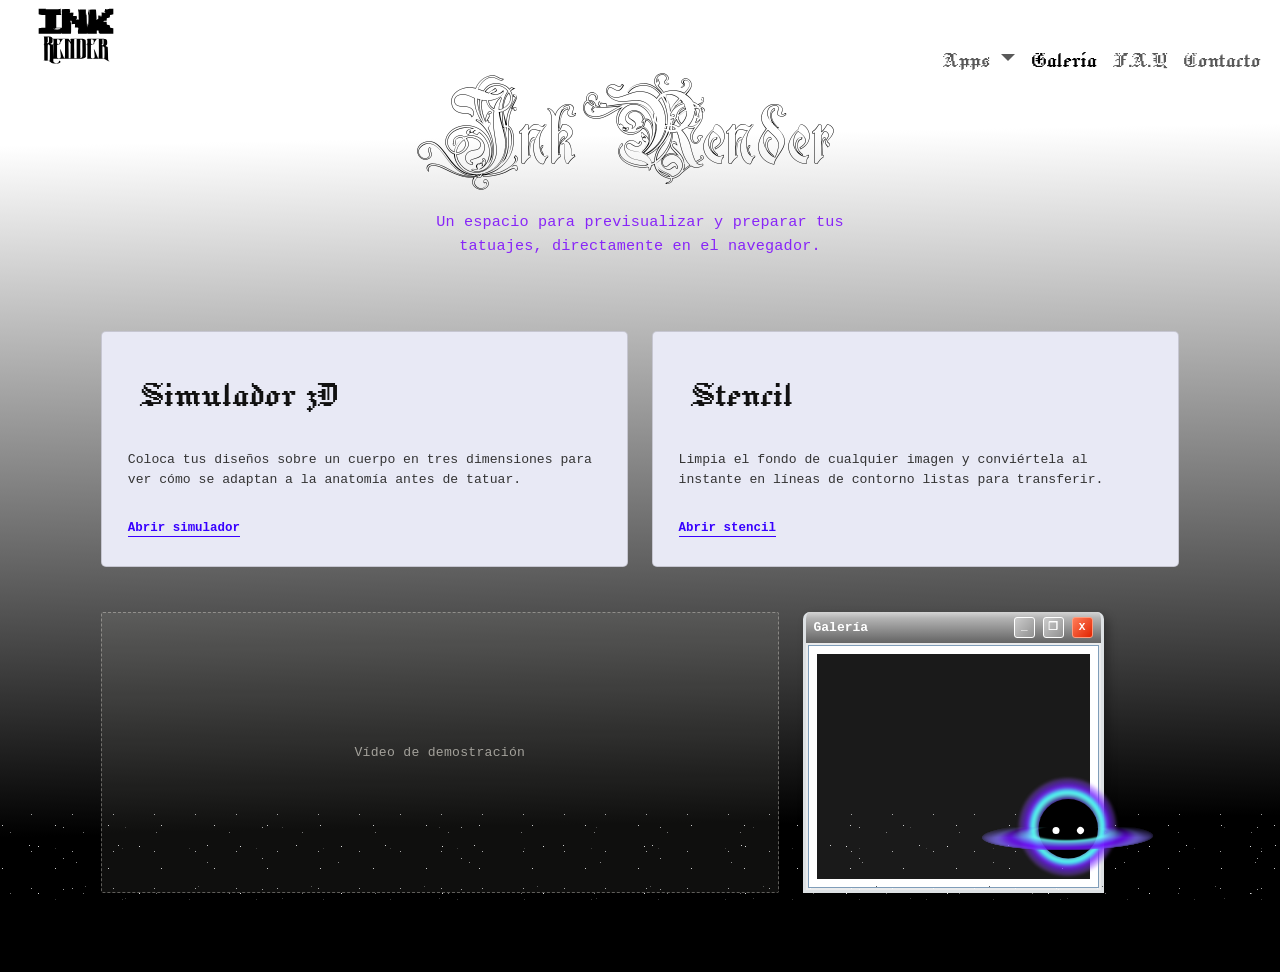
==== index.html @ 762f5b2c "cambios lunes" ====
<!DOCTYPE html>
<html lang="en">

<head>
    <meta charset="UTF-8">
    <meta name="viewport" content="width=device-width, initial-scale=1.0">
    <title>✨Ink Render✨</title>
    <link rel="stylesheet" href="css/bootstrap.css">
    <link rel="stylesheet" href="estilo.css">
    <link rel="icon" type="image/jpg" href="imagenes/logofavicon.svg">
    <!-- <script src="fondo-tatuajes.js"></script> -->
    <script type="importmap">
      {
        "imports": {
          "three": "https://unpkg.com",
          "three/addons/": "https://unpkg.com"
        }
      }
    </script>
</head>

<body>
    <div class="wrapper">
        <div id="header-placeholder"></div>
        <main>
            <div class="pagina-inicio">

                <!------------- Hero   ---------------->
                <div class="hero-inicio">
                    <h2 class="tit">Ink Render</h2>
                    <p class="stt">Un espacio para previsualizar y preparar tus tatuajes, directamente en el navegador.
                    </p>
                </div>

                <!---------------- Herramientas ---------------->
                <div class="herramientas-grid">
                    <a class="tarjeta-herramienta entrada" href="3d.html">
                        <h3 class="entrada" style="font-family: 'Jacquard 12';"> Simulador 3D</span></h3>
                        <p>Coloca tus diseños sobre un cuerpo en tres dimensiones para ver cómo se adaptan a la anatomía
                            antes de tatuar.</p>
                        <span class="cta-tool">Abrir simulador</span>
                    </a>
                    <a class="tarjeta-herramienta entrada" href="stencil.html">
                        <h3 class="entrada" style="font-family: 'Jacquard 12';">Stencil</h3>
                        <p>Limpia el fondo de cualquier imagen y conviértela al instante en líneas de contorno listas
                            para transferir.</p>
                        <span class="cta-tool">Abrir stencil</span>
                    </a>
                </div>

                <!---------------- Vídeo --------->
                <div class="fila-inferior entrada2">
                    <div class="hueco-video">
                        <p>Vídeo de demostración</p>
                    </div>

                    <div class="xp-v ventana-fotos entrada2">
                        <div class="xp-t">
                            <span>Galería</span>
                            <div>
                                <div class="xp-btn">_</div>
                                <div class="xp-btn">❐</div>
                                <div class="xp-btn close" onclick="window.location.href='index.html'"
                                    style="cursor:pointer;">X</div>
                            </div>
                        </div>
                        <!---------------- Fotos --------->
                        <div class="xp-c">
                            <div class="carrusel-fotos">
                                <div class="foto-placeholder">
                                    <figure class="cis-01__slide">
                                        <picture>
                                            <source media="(max-width: 699px)" srcset="imagenes/tattoo1movil.png">
                                            <source media="(min-width: 700px)" srcset="imagenes/tattoo1tablet.png">
                                            <img src="imagenes/tattoo1pc.png"
                                                alt="Fog rolling over a pine ridge at dawn" loading="lazy">
                                        </picture>
                                        <figcaption class="cis-01__cap">
                                            <span class="cis-01__k">01 — Ridgeline</span> Alpine fog, first light
                                        </figcaption>
                                    </figure>
                                </div>
                                <div class="foto-placeholder">
                                    <figure class="cis-01__slide">
                                        <picture>
                                            <source media="(max-width: 699px)" srcset="imagenes/tattoo2movil.png">
                                            <source media="(min-width: 700px)" srcset="imagenes/tattoo2tablet.png">
                                            <img src="imagenes/tattoo2pc.png"
                                                alt="Fog rolling over a pine ridge at dawn" loading="lazy">
                                        </picture>
                                        <figcaption class="cis-01__cap">
                                            <span class="cis-01__k">01 — Ridgeline</span> Alpine fog, first light
                                        </figcaption>
                                    </figure>
                                </div>
                                <div class="foto-placeholder">
                                    <figure class="cis-01__slide">
                                        <picture>
                                            <source media="(max-width: 699px)" srcset="imagenes/tattoo3movil.png">
                                            <source media="(min-width: 700px)" srcset="imagenes/tattoo3tablet.png">
                                            <img src="imagenes/tattoo3pc.png"
                                                alt="Fog rolling over a pine ridge at dawn" loading="lazy">
                                        </picture>
                                        <figcaption class="cis-01__cap">
                                            <span class="cis-01__k">01 — Ridgeline</span> Alpine fog, first light
                                        </figcaption>
                                    </figure>
                                </div>
                                <div class="foto-placeholder">
                                    <figure class="cis-01__slide">
                                        <picture>
                                            <source media="(max-width: 699px)" srcset="imagenes/tattoo4movil.png">
                                            <source media="(min-width: 700px)" srcset="imagenes/tattoo4tablet.png">
                                            <img src="imagenes/tattoo4pc.png"
                                                alt="Fog rolling over a pine ridge at dawn" loading="lazy">
                                        </picture>
                                        <figcaption class="cis-01__cap">
                                            <span class="cis-01__k">01 — Ridgeline</span> Alpine fog, first light
                                        </figcaption>
                                    </figure>
                                </div>
                            </div>
                        </div>
                    </div>
                </div>

            </div>
        </main>
        <div id="footer-placeholder"></div>
    </div>

    <script src="js/bootstrap.bundle.min.js"></script>
    <script src="header.js"></script>
    <script src="footer.js"></script>
</body>

</html>
---- estilo.css ----
html, body, div, span, applet, object, iframe,
h1, h2, h3, h4, h5, h6, p, blockquote, pre,
a, abbr, acronym, address, big, cite, code,
del, dfn, em, img, ins, kbd, q, s, samp,
small, strike, strong, sub, sup, tt, var,
b, u, i, center,
dl, dt, dd, ol, ul, li,
fieldset, form, label, legend,
table, caption, tbody, tfoot, thead, tr, th, td,
article, aside, canvas, details, embed, 
figure, figcaption, footer, header, hgroup, 
menu, nav, output, ruby, section, summary,
time, mark, audio, video {
	margin: 0;
	padding: 0;
	border: 0;
	font-size: 100%;
	font: inherit;
	vertical-align: baseline;
}
/* HTML5 display-role reset for older browsers */
article, aside, details, figcaption, figure, 
footer, header, hgroup, menu, nav, section {
	display: block;
}
body {
	line-height: 1;
	background-color: rgb(0, 0, 0);
}
ol, ul {
	list-style: none;
}
blockquote, q {
	quotes: none;
}
blockquote:before, blockquote:after,
q:before, q:after {
	content: '';
	content: none;
}
table {
	border-collapse: collapse;
	border-spacing: 0;
}
footer{
    min-height: 10px;
    padding-bottom: 5px;
}
/*---------------- ANIMACIONES -------------*/



@keyframes entrada {
  0% {
    opacity: 0;
    transform: translateY(-50px); 
  }
  100% {
    opacity: 1;
    transform: translateY(0);  
  }
}

@keyframes entrada2 {
  0% {
    opacity: 0;
    transform: translateY(50px); 
  }
  100% {
    opacity: 1;
    transform: translateY(0);  
  }
}




.entrada {
  
    animation: entrada 0.8s ease-out forwards;
}
.entrada2 {
  
    animation: entrada2 0.8s ease-out forwards;
}


/*---------------- GENERAL -------------*/
@font-face {
    font-family: 'Jacquard 12';
    src: url('fonts/Jacquard12-Regular.woff2') format('woff2'),
        url('fonts/Jacquard12-Regular.woff') format('woff'),
        url('fonts/Jacquard12-Regular.ttf') format('truetype'),
        url('fonts/Jacquard12-Regular.svg#Jacquard12-Regular') format('svg');
    font-weight: normal;
    font-style: normal;
    font-display: swap;
}

@font-face {
    font-family: 'Ruritania-Outline';
    src: url('fonts/Ruritania-Outline.woff2') format('woff2'),
        url('fonts/Ruritania-Outline.woff') format('woff'),
        url('fonts/Ruritania-Outline.ttf') format('truetype'),
        url('fonts/Ruritania-Outline.svg#Ruritania-Outline') format('svg');
    font-weight: normal;
    font-style: normal;
    font-display: swap;
}
/*---------------- DISEÑO --------------*/
li{
	font-size: 1.5rem;
}
h1{
	font-family: 'Jacquard 12';
	font-size: 2rem;
	margin: 2vh;
	color: black;
}
h2{
	font-family: 'Ruritania-Outline';
	font-size: 4.5rem;
	margin: 2vh;
	color: rgb(0, 0, 0);
	margin-top: 7vh;
    margin-bottom: 10px;
	
}
h3{
   	font-family: 'Times New Roman', Times, serif;
	font-size: 1.3rem;
    margin-top: 10px;
	color: black; 
}
p{
	font-family: Georgia, 'Times New Roman', Times, serif;
	font-size: 0.8rem;
	color: black;
	margin: 2vh;
}
a{
	font-family: 'Jacquard 12';
	font-size: 1.7rem;
	color: black;
	text-decoration: none;	
	margin-top: 2vh;
	
}
html{
    background-color: black;
}
/*---------------- INDEX --------------*/
.pagina-inicio {
    --tinta: #3700ff;
    --hueso: #e8e9f5;
    max-width: 1180px;
    margin: 0 auto;
    padding: 4vh 4vw 6vh;
    font-family: 'Space Mono', monospace;
}
.hero-inicio {
    text-align: center;
    margin-bottom: 6vh;
}
.hero-inicio .tit {
    margin-top: 0;
    letter-spacing: 0.02em;
}
.stt{
    padding-top: 20px;
}
.hero-inicio .stt {
    font-family: 'Space Mono', monospace;
    font-size: 0.95rem;
    color: var(--accent-color);
    max-width: 480px;
    margin: 0 auto;
    line-height: 1.6;
    letter-spacing: 0.01em;
}
.herramientas-grid {
    display: grid;
    grid-template-columns: 1fr 1fr;
    gap: 1.5rem;
    margin-bottom: 5vh;
}
.tarjeta-herramienta {
    display: block;
    background: var(--hueso);
    border: 1px solid rgba(0, 0, 0, 0.15);
    border-radius: 5px;
    padding: 1.8rem 1.6rem;
    transition: transform 0.15s ease, box-shadow 0.15s ease;
    text-align: left;
}
.tarjeta-herramienta:hover {
    transform: translateY(-3px);
    background-color: #dcdbf1;
    box-shadow: 0 10px 24px rgba(0, 0, 0, 0.35);
}
.tarjeta-herramienta h3 {
    font-family: 'Ruritania-Outline';
    font-size: 2.5rem;
    color: #111;
    margin: 1rem 10px 0.6rem;
    padding-bottom: 1.5rem;
}
.tarjeta-herramienta p {
    font-family: 'Space Mono', monospace;
    font-size: 0.82rem;
    color: #333;
    line-height: 1.55;
    margin: 0 0 1.2rem;
}
.tarjeta-herramienta .cta-tool {
    display: inline-block;
    font-family: 'Space Mono', monospace;
    font-size: 0.78rem;
    font-weight: 700;
    color: var(--tinta);
    border-bottom: 1px solid var(--tinta);
    padding-bottom: 2px;
}
.fila-inferior {
    display: grid;
    grid-template-columns: 1.8fr 1fr;
    gap: 1.5rem;
    align-items: stretch;
}
.hueco-video {
    background: rgba(245, 241, 232, 0.06);
    border: 1px dashed rgba(245, 241, 232, 0.35);
    border-radius: 2px;
    min-height: 260px;
    display: flex;
    align-items: center;
    justify-content: center;
    text-align: center;
    padding: 1.5rem;
}
.hueco-video p {
    font-family: 'Space Mono', monospace;
    font-size: 0.82rem;
    color: rgba(245, 241, 232, 0.6);
    margin: 0;
    letter-spacing: 0.02em;
}
.ventana-fotos {
    width: 100%;
    margin: 0;
}
.ventana-fotos .xp-c {
    padding: 8px;
}
/* ---------- Carrusel------- */
.carrusel-fotos {
    position: relative !important;
    display: block !important;
    width: 100% !important;
    height: 25vh !important; 
    background: #1a1a1a;
    overflow: hidden;
}

@media (min-width: 700px) {
    .carrusel-fotos {
        height: 25vh !important;
    }
}

.foto-placeholder {
    position: absolute !important;
    inset: 0 !important;
    width: 100% !important;
    min-width: 100% !important;
    height: 100% !important;
    display: block !important;
    margin: 0 !important;
    padding: 0 !important;
    color: rgba(245, 241, 232, 0.4);
    font-family: 'Space Mono', monospace;
    font-size: 0.78rem;
    letter-spacing: 0.04em;
    background: repeating-linear-gradient(45deg, #222 0, #222 10px, #1a1a1a 10px, #1a1a1a 20px);
    opacity: 0;
    animation: crossfadeFotos 20s infinite;
}

.cis-01__slide,
.foto-placeholder picture {
    display: block !important;
    width: 100% !important;
    height: 100% !important;
    margin: 0 !important;
    padding: 0 !important;
    position: relative;
}

.foto-placeholder img {
    display: block !important;
    width: 100% !important;
    height: 100% !important;
    object-fit: cover !important; /* ⬅️ Mantiene el rellenado obligatorio */
}

.cis-01__cap {
    position: absolute;
    bottom: 16px;
    left: 16px;
    z-index: 2;
    color: #f5f1e8; 
    background: rgba(26, 26, 26, 0.7); 
    padding: 6px 12px;
}

.foto-placeholder:nth-child(1) { animation-delay: 0s; }
.foto-placeholder:nth-child(2) { animation-delay: -5s; }
.foto-placeholder:nth-child(3) { animation-delay: -10s; }
.foto-placeholder:nth-child(4) { animation-delay: -15s; }

@keyframes crossfadeFotos {
    0%   { opacity: 0; }
    3%   { opacity: 1; }
    20%  { opacity: 1; }
    25%  { opacity: 0; }
    100% { opacity: 0; }
}
/*---------------- FORMULARIO DE CONTACTO --------------*/



/*---------------- ESTRUCTURA --------------*/
#header-placeholder{
	width: 100%;
    height: 8vh;
    background-color: white;
    position: relative;
    z-index: 100;
}
main{
	width: 100%;
	height: 90vh;
	z-index: 1;
    padding-bottom: 100vh;
    background: transparent;
	/*background: #ffffff;*/
	background: linear-gradient(179deg, rgba(255, 255, 255, 1) 8%, rgba(0, 0, 0, 1) 83%);
}
video{
	width: 45vw;
	height: 20vw;
	margin: 2vh;
    background-color: #ece9d8;
    border: 3px solid #bdbdbd;
    border-top: none;
    border-radius: 7px 7px 0 0;
    box-shadow: 4px 4px 10px rgba(0, 0, 0, 0.3);

}

#metal{
	min-width: 6em;    
    height: 2.2em; 
	color: white;
	font-family: 'Jacquard 12';
	font-size: 1.7rem;
	line-height: 3.5rem;
	background: #ffffff;
	background: linear-gradient(140deg,rgba(255, 255, 255, 1) 0%, rgba(102, 102, 102, 1) 49%, rgba(102, 102, 102, 1) 53%, rgba(255, 255, 255, 1) 90%);
	border: 1px solid linear-gradient(217deg,rgba(255, 255, 255, 1) 0%, rgba(102, 102, 102, 1) 49%, rgba(102, 102, 102, 1) 53%, rgba(255, 255, 255, 1) 90%);
	border-radius: 10px;
	box-shadow: 2px 2px 20px 5px white;
	transition: filter 1s ease; 
	filter: invert(0);
	will-change: filter; 
}
#metal:hover{
	box-shadow: 
	-10px -10px 20px -5px rgb(236, 236, 236), 
    10px 10px 20px -5px rgb(0, 0, 0);
	filter: invert(1); 
}

.navbar .container-fluid {
    display: flex !important;
    align-items: center !important;
    align-content: center !important;
    transform: translateY(-20px);
}
.logo{
	z-index: 1000;
    height: 8rem ;
    width: auto ;
    transform: translateY(-20px);
}
.vent{
	transform: translateY(200px);
	
}
.xp-v {
    width: 80%;
    background-color: #eaebec;
    border: 3px solid #dde1e4;
    border-top: none;
    border-radius: 7px 7px 0 0;
    box-shadow: 4px 4px 10px rgba(0, 0, 0, 0.3);
    display: flex;
    flex-direction: column;
    overflow: hidden;       
}
.xp-t {
    background: linear-gradient(to top, #666, #6d6d6d 10%, #b3b3b3 80%, #d4d4d4);
    padding: 5px 8px;
    display: flex;
    align-items: center;
    justify-content: space-between;
    color: #fff;
       font-weight: bold;
    font-size: 13px;
}
.xp-btn {
    width: 21px;
    height: 21px;
    border: 1px solid #fff;
    border-radius: 3px;
    color: #fff;
    font-size: 11px;
    font-weight: bold;
    display: inline-flex;
    align-items: center;
    justify-content: center;
    cursor: pointer;
    background: linear-gradient(135deg, #ccc, #919191);
}
.xp-btn.close {
    background: linear-gradient(135deg, #ff7d59, #e12300);
    border-color: #ff9b7d;
}
.xp-c {
    background-color: #fff;
    margin: 2px;
    padding: 12px;
    border: 1px solid #7f9db9;
}
#deg{
    background-color: rgb(190, 190, 190);
}
#principal{
    display: grid;
    place-items: center;
    width: 100%;
    transform: translateY(0.8rem);
}
#contenedor3d {
    width: 100%;
    height: 500px;
    background-color: #111;
    position: relative;
    display: block;
}
canvas {
    display: block;
}


/*---------------- Panel lateral --------------*/
.paneles-3d {
    display: flex;
    flex-wrap: wrap;
    gap: 1.5rem;
    justify-content: center;
    align-items: flex-start;
    width: 100%;
}
.xp-v.panel-tatuajes {
    /* width: 90%; */
    flex-shrink: 0;
    margin-bottom: 200px;
}
#subir-tatuaje {
    font-family: sans-serif;
    font-size: 0.85rem;
    background-color: #ecf0f1;
}
#lista-tatuajes {
    display: flex;
    flex-wrap: wrap;
    gap: 8px;
    margin-top: 12px;
    max-height: 380px;
    overflow-y: auto;
}
.tatuaje-thumb {
    position: relative;
    width: 70px;
    height: 70px;
    border: 2px solid #7f9db9;
    border-radius: 4px;
    background-image:
        linear-gradient(45deg, #ccc 25%, transparent 25%),
        linear-gradient(-45deg, #ccc 25%, transparent 25%),
        linear-gradient(45deg, transparent 75%, #ccc 75%),
        linear-gradient(-45deg, transparent 75%, #ccc 75%);
    background-size: 12px 12px;
    background-position: 0 0, 0 6px, 6px -6px, -6px 0px;
    background-color: #fff;
    cursor: grab;
}
.tatuaje-thumb img {
    width: 100%;
    height: 100%;
    object-fit: contain;
    display: block;
}
.tatuaje-thumb .btn-eliminar {
    position: absolute;
    top: -6px;
    right: -6px;
    width: 18px;
    height: 18px;
    border-radius: 50%;
    border: 1px solid #fff;
    background: linear-gradient(135deg, #ff7d59, #e12300);
    color: #fff;
    font-size: 10px;
    line-height: 1;
    display: flex;
    align-items: center;
    justify-content: center;
    cursor: pointer;
}
.sin-tatuajes {
    font-family: sans-serif;
    font-size: 0.8rem;
    color: #888;
}
.posicion-badge {
    position: relative;
    display: inline-block;
}

.posicion-badge .ventana-ayuda-xp {
    display: none;
    position: absolute;
    bottom: 130%;
    left: 50%;
    top: 50%;
    transform: translateX(-50%);
    width: 220px;
    z-index: 99999;
    box-shadow: 4px 4px 12px rgba(0, 0, 0, 0.3);
}
.contenedor-badge-ayuda:hover .ventana-ayuda-fixed {
    display: block !important;
}
.posicion-badge .ventana-ayuda-xp::after {
    content: "";
    position: absolute;
    top: 100%;
    left: 50%;
    margin-left: -5px;
    border-width: 5px;
    border-style: solid;
    border-color: #004EAE transparent transparent transparent; 
}
.posicion-badge:hover .ventana-ayuda-xp {
    display: block;
}

/*---------------- FAQ --------------*/
/* .accordion-button:not(.collapsed) {
    background: #f5f3f3;
    background: linear-gradient(90deg, rgba(254, 254, 254, 1) 26%, rgba(189, 189, 189, 1) 55%, rgba(255, 255, 255, 1) 79%);
    border: 1px solid white;
    font-size: 1rem;
    
}
.accordion-button{
    border: 2px solid white;
    font-size: 1rem;
    filter: multiply;
}
.accordion-button:hover{
    box-shadow: 2px 2px 20px 5px rgb(144, 130, 228); 
} */
 :root {
  --card-color: #f5f5f5;
  --card-hover: #e1eff3;
  --accent-color: #8825f8;
  --text-color: #030303;
  --muted-text: #6e6f70;
  --border-color: #2b303b;
  --shadow-color: rgba(0, 0, 0, 0.3);
}
#acc{
  box-sizing: border-box;
  margin: 0;
  padding: 0;
  min-height: 100vh;
  font-family: Arial, Helvetica, sans-serif;
  background: var(--bg-color);
  color: var(--text-color);
  line-height: 1.6;
}
.faq-section {
  display: flex;
  justify-content: center;
  padding: 80px 20px;
}

.faq-container {
  width: 100%;
  max-width: 850px;
}
.faq-heading {
  text-align: center;
  margin-bottom: 40px;
}

.eyebrow {
  margin-bottom: 8px;
  color: var(--accent-color);
  font-size: 0.85rem;
  font-weight: bold;
  letter-spacing: 2px;
  text-transform: uppercase;
}

.faq-heading h1 {
  margin-bottom: 12px;
  font-size: clamp(2rem, 5vw, 3.2rem);
  line-height: 1.1;
}

.intro {
  max-width: 600px;
  margin: 0 auto;
  color: var(--muted-text);
  font-size: 1rem;
}
.faq-list {
  display: flex;
  flex-direction: column;
  gap: 14px;
}

.faq-item {
  overflow: hidden;
  background: var(--card-color);
  border: 1px solid var(--border-color);
  border-radius: 12px;
  box-shadow: 0 8px 25px var(--shadow-color);
}
.faq-question {
  display: flex;
  align-items: center;
  justify-content: space-between;
  gap: 20px;

  width: 100%;
  padding: 22px 24px;

  border: none;
  background: transparent;
  color: var(--text-color);

  font-size: 1rem;
  font-weight: 700;
  text-align: left;

  cursor: pointer;
  transition: background-color 0.25s ease;
}

.faq-question:hover {
  background: var(--card-hover);
}

.faq-question:focus-visible {
  outline: 3px solid var(--accent-color);
  outline-offset: -3px;
}
.faq-icon {
  display: flex;
  align-items: center;
  justify-content: center;

  flex-shrink: 0;

  width: 34px;
  height: 34px;

  border: 1px solid var(--accent-color);
  border-radius: 50%;

  color: var(--accent-color);
  font-size: 1.4rem;
  font-weight: 400;
  line-height: 1;

  transition:
    transform 0.3s ease,
    background-color 0.3s ease,
    color 0.3s ease;
}

.faq-question[aria-expanded="true"] .faq-icon {
  transform: rotate(180deg);
  background: var(--accent-color);
  color: #ffffff;
}
.faq-answer {
  display: grid;
  grid-template-rows: 0fr;
  transition: grid-template-rows 0.35s ease;
}

.faq-item.active .faq-answer {
  grid-template-rows: 1fr;
}

.faq-answer-content {
  overflow: hidden;
}

.faq-answer-content p {
  padding: 0 24px 22px;
  color: var(--muted-text);
}

/* ---------- Mobile ---------- */
/* @media (max-width: 600px) {
  .faq-section {
    padding: 50px 16px;
  }

  .faq-heading {
    margin-bottom: 30px;
  }

  .faq-question {
    padding: 18px;
    font-size: 0.95rem;
  }

  .faq-answer-content p {
    padding: 0 18px 18px;
  }

  .faq-icon {
    width: 30px;
    height: 30px;
    font-size: 1.2rem;
  }
} */
/* ------------------Editor de imagenes--------------- */

#contenedorstencil {
    width: 100%;
    height: 500px;
    /* background-color: #111; */
    position: relative;
    display: block;
}
/* ---------------Galery------------- */
.cis-01,
.cis-01 *,
.cis-01 *::before,
.cis-01 *::after {
    box-sizing: border-box;
    margin: 0;
    padding: 0
}
.cis-01 ::selection {
    background: #5732f8;
    color: #0a0a0a;
}
.cis-01 {
    --line: #23262f;
    --text: #eef0f5;
    --accent: oklch(49.54% 0.23886 279.872);
    --radius: 18px;
    --dur: .62s;
    font-family: 'Segoe UI', system-ui, sans-serif;
    color: var(--text);
    position: relative;
    width: min(920px, 92vw);
    height: 80vh;
    aspect-ratio: 16/10.4;
    margin: 40px auto;
}

.cis-01 input {
    position: absolute;
    opacity: 0;
    pointer-events: none;
    width: 0;
    height: 0
}
.cis-01__viewport {
    position: relative;
    width: 100%;
    height: 100%;
    border-radius: var(--radius);
    overflow: hidden;
    border: 1px solid rgb(146, 146, 146);
    box-shadow: 0 40px 90px -40px rgba(0, 0, 0, .9);
    isolation: isolate
}

.cis-01__track {
    display: flex;
    width: 400%;
    height: 100%;
    transition: transform var(--dur) cubic-bezier(.7, 0, .15, 1)
}

.cis-01__slide {
    position: relative;
    width: 25%;
    height: 100%
}

.cis-01__slide img {
    width: 100% !important;
    height: 100% !important;
    object-fit: cover !important;
    display: block
}

.cis-01__cap {
    position: absolute;
    left: 0;
    right: 0;
    bottom: 0;
    padding: 56px 22px 20px;
    font-size: 19px;
    font-weight: 600;
    letter-spacing: .2px;
    display: flex;
    flex-direction: column;
    gap: 4px;
    background: linear-gradient(transparent, rgba(6, 7, 10, .86));
    transform: translateY(14px);
    opacity: 0;
    transition: transform .5s .1s, opacity .5s .1s
}

.cis-01__k {
    font-size: 11px;
    font-weight: 700;
    letter-spacing: .22em;
    text-transform: uppercase;
    color: var(--accent)
}

#cis-01-1:checked~.cis-01__viewport .cis-01__track {
    transform: translateX(0)
}

#cis-01-2:checked~.cis-01__viewport .cis-01__track {
    transform: translateX(-25%)
}

#cis-01-3:checked~.cis-01__viewport .cis-01__track {
    transform: translateX(-50%)
}

#cis-01-4:checked~.cis-01__viewport .cis-01__track {
    transform: translateX(-75%)
}

#cis-01-1:checked~.cis-01__viewport .cis-01__slide:nth-child(1) .cis-01__cap,
#cis-01-2:checked~.cis-01__viewport .cis-01__slide:nth-child(2) .cis-01__cap,
#cis-01-3:checked~.cis-01__viewport .cis-01__slide:nth-child(3) .cis-01__cap,
#cis-01-4:checked~.cis-01__viewport .cis-01__slide:nth-child(4) .cis-01__cap {
    transform: translateY(0);
    opacity: 1
}
.cis-01__dots {
    position: absolute;
    bottom: 20px;
    left: 50%;
    transform: translateX(-50%)translateY(350%);
    display: flex;
    gap: 10px;
    z-index: 5;
}
.cis-01__dot {
    width: 9px;
    height: 9px;
    border-radius: 50%;
    cursor: pointer;
    background: rgba(82, 130, 158, 0.486);
    transition: transform .3s, background .3s, width .3s
}
.cis-01__dot:hover {
    background: rgba(255, 255, 255, .6)
}
#cis-01-1:checked~.cis-01__dots .cis-01__dot:nth-child(1),
#cis-01-2:checked~.cis-01__dots .cis-01__dot:nth-child(2),
#cis-01-3:checked~.cis-01__dots .cis-01__dot:nth-child(3),
#cis-01-4:checked~.cis-01__dots .cis-01__dot:nth-child(4) {
    background: var(--accent);
    width: 26px;
    border-radius: 6px
}
.cis-01__arrows {
    position: absolute;
    inset: 0; 
    pointer-events: none;
    z-index: 6;
    inset: 0 0 0 0; 
    width: 100%;
}
.cis-01__arw {
    position: absolute;
    top: calc(50% - 22px); 
    width: 44px;
    height: 44px;
    border-radius: 50%;
    display: grid;
    place-items: center;
    cursor: pointer;
    opacity: 0;
    pointer-events: none;
    background: rgba(89, 82, 179, 0.55);
    border: 1px solid rgba(166, 166, 167, 0.16);
    backdrop-filter: blur(8px);
    transition: opacity .3s, transform .3s, background .3s
}

.cis-01__arw:hover {
    background: rgba(86, 36, 179, 0.85);
    transform: scale(1.08)
}

.cis-01__arw::before {
    content: "";
    width: 11px;
    height: 11px;
    border-top: 2.4px solid var(--text);
    border-right: 2.4px solid var(--text)
}

.a-prev {
    left: 15px;
}

.a-prev::before {
    transform: rotate(-135deg);
    margin-left: 4px
}
.a-next {
    right: 15px;
}
.a-next::before {
    transform: rotate(45deg);
    margin-right: 4px
}
.cis-01:has(#cis-01-1:checked) .p1,
.cis-01:has(#cis-01-1:checked) .n1,
.cis-01:has(#cis-01-2:checked) .p2,
.cis-01:has(#cis-01-2:checked) .n2,
.cis-01:has(#cis-01-3:checked) .p3,
.cis-01:has(#cis-01-3:checked) .n3,
.cis-01:has(#cis-01-4:checked) .p4,
.cis-01:has(#cis-01-4:checked) .n4 {
    opacity: 1;
    pointer-events: auto
}

.cis-01 input:focus-visible~.cis-01__dots .cis-01__dot {
    outline: 2px solid var(--accent);
    outline-offset: 3px
}
.cis-01__arw {
        width: 32px;
        height: 32px;
        top: calc(50% - 16px);
    }

    .a-prev {
        left: 10px !important;
        right: auto !important;
    }
    
    .a-next {
        right: 10px !important;
        left: auto !important;  
    }
    .cis-01__arw::before {
        width: 8px;
        height: 8px;
        border-top-width: 2px;
        border-right-width: 2px;
    }
    .cis-01__cap {
        padding: 30px 15px 12px;
        font-size: 15px;
    }
    .cis-01__k {
        font-size: 9px;
    }
    .cis-01__dots {
        bottom: 12px;
    }


/*---------------- Stencil --------------*/
.zona-subida {
    border: 2px dashed #7f9db9;
    border-radius: 6px;
    padding: 2rem 1rem;
    text-align: center;
    background-color: #f5f5f0;
    font-family: sans-serif;
}
.zona-subida .texto-ayuda {
    margin-top: 0.75rem;
    font-size: 0.85rem;
    color: #555;
    margin-bottom: 0;
}
.galeria-imagenes {
    display: flex;
    flex-wrap: wrap;
    gap: 12px;
    margin-top: 1.25rem;
}
.miniatura-galeria {
    width: 100px;
    text-align: center;
    cursor: pointer;
    font-family: sans-serif;
}
.miniatura-galeria .miniatura-img {
    width: 100px;
    height: 100px;
    object-fit: cover;
    border: 3px solid #bdbdbd;
    border-radius: 5px;
    box-shadow: 2px 2px 6px rgba(0,0,0,0.25);
    transition: border-color 0.15s ease;
}
.miniatura-galeria:hover .miniatura-img {
    border-color: #316ac5;
}
.miniatura-galeria .miniatura-nombre {
    display: block;
    font-size: 0.7rem;
    color: #444;
    margin-top: 4px;
    white-space: nowrap;
    overflow: hidden;
    text-overflow: ellipsis;
}
.modo-edicion {
    margin-top: 1.5rem;
    margin-bottom: 13vh;
    font-family: sans-serif;
    text-align: left;
}
.editor-layout {
    display: flex;
    flex-wrap: wrap;
    gap: 22px;
    align-items: center;
}
.zona-canvas {
    flex: 1 1 600px;
    min-width: 280px;
    text-align: center;
}
.panel-ajustes {
    flex: 0 0 300px;
}
.canvas-wrapper {
    position: relative;
    display: inline-flex;
    justify-content: center;
    align-items: center;
    border: 3px solid #bdbdbd;
    border-radius: 4px;
    background-color: #fff;
    max-width: 100%;
    max-height: calc(100vh - 300px);
    overflow: hidden;
    width: 100%;
}
.canvas-wrapper.ver-transparencia {
    background-color: #fff;
    background-image:
        linear-gradient(45deg, #ccc 25%, transparent 25%),
        linear-gradient(-45deg, #ccc 25%, transparent 25%),
        linear-gradient(45deg, transparent 75%, #ccc 75%),
        linear-gradient(-45deg, transparent 75%, #ccc 75%);
    background-size: 16px 16px;
    background-position: 0 0, 0 8px, 8px -8px, -8px 0px;
}
#canvas-preview {
    display: block;
    max-width: 100%;
    max-height: calc(100vh - 300px);
    width: auto;
    height: auto;
    transition: transform 0.06s ease-out;
    transform-origin: center center;
    cursor: zoom-in;
}
.controles-visor {
    position: absolute;
    top: 8px;
    right: 8px;
    display: flex;
    gap: 6px;
    z-index: 5;
}
.btn-icono {
    width: 34px;
    height: 34px;
    border-radius: 50%;
    border: none;
    background: rgba(255, 255, 255, 0.9);
    box-shadow: 0 1px 5px rgba(0, 0, 0, 0.35);
    cursor: pointer;
    font-size: 15px;
    display: flex;
    align-items: center;
    justify-content: center;
    transition: transform 0.1s ease;
}
.btn-icono:hover {
    transform: scale(1.08);
}
.btn-icono.activo {
    background: #2f6fb3;
    color: #fff;
}
.aviso-zoom {
    font-family: sans-serif;
    font-size: 0.72rem;
    color: #777;
    margin-top: 6px;
}

/* ------------   Panel de ajustes   ---------- */
.panel-ajustes {
    background: #f7f7f9;
    border: 1px solid #ddd;
    border-radius: 12px;
    padding: 18px;
    box-shadow: 0 2px 10px rgba(0, 0, 0, 0.08);
}
.panel-ajustes h3 {
    font-size: 1rem;
    margin-bottom: 14px;
    color: #222;
    font-weight: 700;
}
.panel-ajustes .subtitulo-grupo {
    font-size: 0.72rem;
    text-transform: uppercase;
    letter-spacing: 0.04em;
    color: #999;
    margin: 16px 0 8px;
    font-weight: 700;
}
.panel-ajustes .subtitulo-grupo:first-of-type {
    margin-top: 0;
}
.ajuste-item {
    margin-bottom: 16px;
}
.ajuste-item label {
    display: flex;
    justify-content: space-between;
    font-size: 0.8rem;
    color: #333;
    margin-bottom: 6px;
}
.ajuste-item label span:last-child {
    font-weight: 700;
    color: #2f6fb3;
}

/*---------------- Sliders -------------- */
.ajuste-item input[type="range"] {
    width: 100%;
    -webkit-appearance: none;
    appearance: none;
    height: 6px;
    border-radius: 4px;
    background: #dcdfe4;
    outline: none;
    cursor: pointer;
}
.ajuste-item input[type="range"]::-webkit-slider-thumb {
    -webkit-appearance: none;
    width: 22px;
    height: 22px;
    border-radius: 50%;
    background: #2f6fb3;
    border: 3px solid #fff;
    box-shadow: 0 1px 5px rgba(0, 0, 0, 0.4);
    cursor: pointer;
    margin-top: -8px;
}
.ajuste-item input[type="range"]::-moz-range-track {
    height: 6px;
    border-radius: 4px;
    background: #dcdfe4;
}
.ajuste-item input[type="range"]::-moz-range-thumb {
    width: 22px;
    height: 22px;
    border-radius: 50%;
    background: #2f6fb3;
    border: 3px solid #fff;
    box-shadow: 0 1px 5px rgba(0, 0, 0, 0.4);
    cursor: pointer;
}

.ajuste-item.checkbox {
    display: flex;
    align-items: center;
    gap: 8px;
}
.ajuste-item.checkbox label {
    margin-bottom: 0;
}
.ajuste-item.checkbox input[type="checkbox"] {
    width: 17px;
    height: 17px;
    accent-color: #2f6fb3;
    cursor: pointer;
}

/*----------- Botones editor  ---------------*/
.acciones-edicion {
    display: flex;
    flex-direction: column;
    gap: 10px;
    margin-top: 20px;
}
.btn-edt {
    border: none;
    border-radius: 8px;
    padding: 11px 14px;
    font-family: sans-serif;
    font-size: 0.85rem;
    font-weight: 600;
    cursor: pointer;
    color: #fff;
    background: linear-gradient(135deg, #4a90d9, #2f6fb3);
    box-shadow: 0 2px 6px rgba(0, 0, 0, 0.25);
    transition: transform 0.08s ease, box-shadow 0.08s ease;
}
.btn-edt:hover {
    transform: translateY(-1px);
    box-shadow: 0 4px 10px rgba(0, 0, 0, 0.3);
}
.btn-edt:active {
    transform: translateY(0);
}
.btn-edt.secundario {
    background: linear-gradient(135deg, #9aa0a8, #6b7075);
}
.btn-edt.reset {
    background: linear-gradient(135deg, #e0764a, #b8492a);
}

@media screen and (max-width: 991.98px) {
    .panel-ajustes {
        flex: 1 1 100%;
    }
}

canvas {
    display: block;
}
/*---------------- Fondo Index --------------*/

/*---------------- QUERYS --------------*/
@media screen and (min-width: 768px) and (max-width: 991.98px) {
	.vid{
		transform: translateY(-15vw);
	}
	.tit{
		transform: translateY(10vh);
		
	}
	.sim , .sten{
		transform: translateY(10vh);
		width: 20vw;
		
	}
	p{
		transform: translateY(10vh);
	}
	.vent{
		display: none;
	}
    #contenedor3d {
        height: 400px;     
    }
    .panel-tatuajes {
        width: 95%;
    }
    
}
@media screen and (min-width: 475px) and (max-width: 768px){
	.tit{
		display: none;
	}
    .stt{
        text-align: left;
    }
	.sim , .sten{
		width: 40vmin;
		
	}
	.vid{
		transform: scale(1.5) translateY(5vh);
	}
	.menu{
		font-size: 0.9rem;
	}
    #inf{
        margin-top: 40px;
    }
	.logo{
		font-size: 1.5rem;
	}
	.pet-container{
		transform: scale(0.6);
	}
    .xp-v {
        width: 95%;             
    }
    #contenedor3d {
        height: 350px;   
    }
    .panel-tatuajes {
        width: 100%;
    }
    .cis-01 {
        width: 95vw;
        margin: 20px;
        padding: 20px;
    }

}
/* ---------- Reduced Motion Accessibility ---------- */
/* @media (prefers-reduced-motion: reduce) {
  .faq-answer,
  .faq-icon,
  .faq-question {
    transition: none;
  }
} */
/* ---------- Mobile ---------- */
@media (max-width: 600px) {
  .faq-section {
    padding: 50px 16px;
  }

  .faq-heading {
    margin-bottom: 30px;
  }

  .faq-question {
    padding: 18px;
    font-size: 0.95rem;
  }

  .faq-answer-content p {
    padding: 0 18px 18px;
  }

  .faq-icon {
    width: 30px;
    height: 30px;
    font-size: 1.2rem;
  }
  .faq-answer,
  .faq-icon,
  .faq-question {
    transition: none;
  }
}
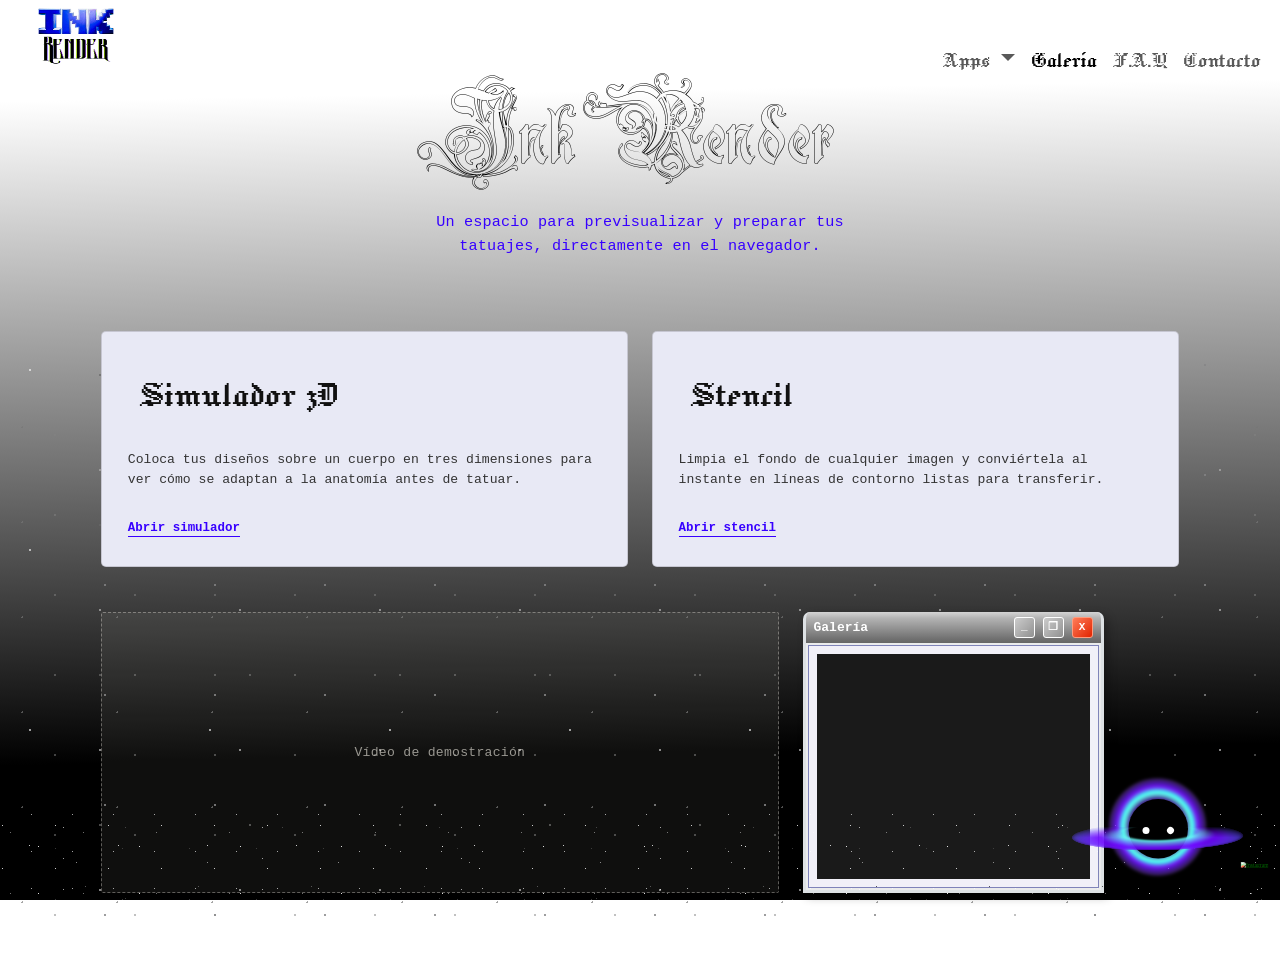
==== commit 16faf1c2: "cambios miercoles" ====
--- a/index.html
+++ b/index.html
@@ -51,6 +51,7 @@
                 <!---------------- Vídeo --------->
                 <div class="fila-inferior entrada2">
                     <div class="hueco-video">
+                        <!-- <video autoplay loop muted playsinline></video> -->
                         <p>Vídeo de demostración</p>
                     </div>
 
@@ -59,7 +60,8 @@
                             <span>Galería</span>
                             <div>
                                 <div class="xp-btn">_</div>
-                                <div class="xp-btn">❐</div>
+                                <div class="xp-btn" onclick="window.location.href='galery.html'"
+                                    style="cursor:pointer;">❐</div>
                                 <div class="xp-btn close" onclick="window.location.href='index.html'"
                                     style="cursor:pointer;">X</div>
                             </div>
@@ -73,11 +75,10 @@
                                             <source media="(max-width: 699px)" srcset="imagenes/tattoo1movil.png">
                                             <source media="(min-width: 700px)" srcset="imagenes/tattoo1tablet.png">
                                             <img src="imagenes/tattoo1pc.png"
-                                                alt="Fog rolling over a pine ridge at dawn" loading="lazy">
+                                                alt="Ilustraciones tradicionales hechas por mí" loading="lazy">
                                         </picture>
                                         <figcaption class="cis-01__cap">
-                                            <span class="cis-01__k">01 — Ridgeline</span> Alpine fog, first light
-                                        </figcaption>
+                                            <span class="cis-01__k">01</span> Alien</figcaption>
                                     </figure>
                                 </div>
                                 <div class="foto-placeholder">
@@ -86,11 +87,10 @@
                                             <source media="(max-width: 699px)" srcset="imagenes/tattoo2movil.png">
                                             <source media="(min-width: 700px)" srcset="imagenes/tattoo2tablet.png">
                                             <img src="imagenes/tattoo2pc.png"
-                                                alt="Fog rolling over a pine ridge at dawn" loading="lazy">
+                                                 alt="Ilustraciones tradicionales hechas por mí" loading="lazy">
                                         </picture>
                                         <figcaption class="cis-01__cap">
-                                            <span class="cis-01__k">01 — Ridgeline</span> Alpine fog, first light
-                                        </figcaption>
+                                            <span class="cis-01__k">02</span> Desconocido</figcaption>
                                     </figure>
                                 </div>
                                 <div class="foto-placeholder">
@@ -99,11 +99,10 @@
                                             <source media="(max-width: 699px)" srcset="imagenes/tattoo3movil.png">
                                             <source media="(min-width: 700px)" srcset="imagenes/tattoo3tablet.png">
                                             <img src="imagenes/tattoo3pc.png"
-                                                alt="Fog rolling over a pine ridge at dawn" loading="lazy">
+                                                 alt="Ilustraciones tradicionales hechas por mí" loading="lazy">
                                         </picture>
                                         <figcaption class="cis-01__cap">
-                                            <span class="cis-01__k">01 — Ridgeline</span> Alpine fog, first light
-                                        </figcaption>
+                                            <span class="cis-01__k">03</span> Chica Alien</figcaption>
                                     </figure>
                                 </div>
                                 <div class="foto-placeholder">
@@ -112,11 +111,10 @@
                                             <source media="(max-width: 699px)" srcset="imagenes/tattoo4movil.png">
                                             <source media="(min-width: 700px)" srcset="imagenes/tattoo4tablet.png">
                                             <img src="imagenes/tattoo4pc.png"
-                                                alt="Fog rolling over a pine ridge at dawn" loading="lazy">
+                                                alt="Ilustraciones tradicionales hechas por mí" loading="lazy">
                                         </picture>
                                         <figcaption class="cis-01__cap">
-                                            <span class="cis-01__k">01 — Ridgeline</span> Alpine fog, first light
-                                        </figcaption>
+                                            <span class="cis-01__k">04</span> Chica</figcaption>
                                     </figure>
                                 </div>
                             </div>
@@ -128,6 +126,13 @@
         </main>
         <div id="footer-placeholder"></div>
     </div>
+    <script>
+        // Video
+        window.addEventListener('DOMContentLoaded', () => {
+        const video = document.getElementById('video-mi-app');
+        video.playbackRate = 2.0; 
+    });
+    </script>
 
     <script src="js/bootstrap.bundle.min.js"></script>
     <script src="header.js"></script>
--- a/estilo.css
+++ b/estilo.css
@@ -26,6 +26,9 @@
 body {
 	line-height: 1;
 	background-color: rgb(0, 0, 0);
+    -webkit-user-select: none;
+    -moz-user-select: none;
+    user-select: none;
 }
 ol, ul {
 	list-style: none;
@@ -47,9 +50,6 @@
     padding-bottom: 5px;
 }
 /*---------------- ANIMACIONES -------------*/
-
-
-
 @keyframes entrada {
   0% {
     opacity: 0;
@@ -71,10 +71,6 @@
     transform: translateY(0);  
   }
 }
-
-
-
-
 .entrada {
   
     animation: entrada 0.8s ease-out forwards;
@@ -83,8 +79,6 @@
   
     animation: entrada2 0.8s ease-out forwards;
 }
-
-
 /*---------------- GENERAL -------------*/
 @font-face {
     font-family: 'Jacquard 12';
@@ -172,7 +166,7 @@
 .hero-inicio .stt {
     font-family: 'Space Mono', monospace;
     font-size: 0.95rem;
-    color: var(--accent-color);
+    color: var(--tinta);
     max-width: 480px;
     margin: 0 auto;
     line-height: 1.6;
@@ -198,6 +192,10 @@
     background-color: #dcdbf1;
     box-shadow: 0 10px 24px rgba(0, 0, 0, 0.35);
 }
+.tarjeta-herramienta h3:hover{
+    color:var(--tinta);
+    
+}
 .tarjeta-herramienta h3 {
     font-family: 'Ruritania-Outline';
     font-size: 2.5rem;
@@ -252,6 +250,8 @@
 .ventana-fotos .xp-c {
     padding: 8px;
 }
+
+
 /* ---------- Carrusel------- */
 .carrusel-fotos {
     position: relative !important;
@@ -261,13 +261,6 @@
     background: #1a1a1a;
     overflow: hidden;
 }
-
-@media (min-width: 700px) {
-    .carrusel-fotos {
-        height: 25vh !important;
-    }
-}
-
 .foto-placeholder {
     position: absolute !important;
     inset: 0 !important;
@@ -300,7 +293,7 @@
     display: block !important;
     width: 100% !important;
     height: 100% !important;
-    object-fit: cover !important; /* ⬅️ Mantiene el rellenado obligatorio */
+    object-fit: cover !important; 
 }
 
 .cis-01__cap {
@@ -339,12 +332,12 @@
 }
 main{
 	width: 100%;
-	height: 90vh;
-	z-index: 1;
-    padding-bottom: 100vh;
-    background: transparent;
-	/*background: #ffffff;*/
+	min-height: 100vh;
 	background: linear-gradient(179deg, rgba(255, 255, 255, 1) 8%, rgba(0, 0, 0, 1) 83%);
+}
+::selection {
+    background: #8825f8;
+    color: white;
 }
 video{
 	width: 45vw;
@@ -437,16 +430,17 @@
     border-color: #ff9b7d;
 }
 .xp-c {
-    background-color: #fff;
+    background-color: #f1f0f8;
     margin: 2px;
     padding: 12px;
-    border: 1px solid #7f9db9;
+    border: 1px solid #7f83b9;
 }
 #deg{
     background-color: rgb(190, 190, 190);
 }
 #principal{
     display: grid;
+    margin-top: 20px;
     place-items: center;
     width: 100%;
     transform: translateY(0.8rem);
@@ -467,6 +461,7 @@
 .paneles-3d {
     display: flex;
     flex-wrap: wrap;
+    margin-top: 20px;
     gap: 1.5rem;
     justify-content: center;
     align-items: flex-start;
@@ -475,8 +470,9 @@
 .xp-v.panel-tatuajes {
     /* width: 90%; */
     flex-shrink: 0;
-    margin-bottom: 200px;
-}
+    margin-bottom: 2000px;
+}
+
 #subir-tatuaje {
     font-family: sans-serif;
     font-size: 0.85rem;
@@ -568,21 +564,7 @@
 }
 
 /*---------------- FAQ --------------*/
-/* .accordion-button:not(.collapsed) {
-    background: #f5f3f3;
-    background: linear-gradient(90deg, rgba(254, 254, 254, 1) 26%, rgba(189, 189, 189, 1) 55%, rgba(255, 255, 255, 1) 79%);
-    border: 1px solid white;
-    font-size: 1rem;
-    
-}
-.accordion-button{
-    border: 2px solid white;
-    font-size: 1rem;
-    filter: multiply;
-}
-.accordion-button:hover{
-    box-shadow: 2px 2px 20px 5px rgb(144, 130, 228); 
-} */
+
  :root {
   --card-color: #f5f5f5;
   --card-hover: #e1eff3;
@@ -671,7 +653,9 @@
   cursor: pointer;
   transition: background-color 0.25s ease;
 }
-
+.color{
+    color: #8825f8;
+}
 .faq-question:hover {
   background: var(--card-hover);
 }
@@ -727,42 +711,13 @@
   padding: 0 24px 22px;
   color: var(--muted-text);
 }
-
-/* ---------- Mobile ---------- */
-/* @media (max-width: 600px) {
-  .faq-section {
-    padding: 50px 16px;
-  }
-
-  .faq-heading {
-    margin-bottom: 30px;
-  }
-
-  .faq-question {
-    padding: 18px;
-    font-size: 0.95rem;
-  }
-
-  .faq-answer-content p {
-    padding: 0 18px 18px;
-  }
-
-  .faq-icon {
-    width: 30px;
-    height: 30px;
-    font-size: 1.2rem;
-  }
-} */
-/* ------------------Editor de imagenes--------------- */
-
 #contenedorstencil {
     width: 100%;
     height: 500px;
-    /* background-color: #111; */
     position: relative;
     display: block;
 }
-/* ---------------Galery------------- */
+/* ---------------Galería------------- */
 .cis-01,
 .cis-01 *,
 .cis-01 *::before,
@@ -784,10 +739,11 @@
     font-family: 'Segoe UI', system-ui, sans-serif;
     color: var(--text);
     position: relative;
-    width: min(920px, 92vw);
-    height: 80vh;
-    aspect-ratio: 16/10.4;
-    margin: 40px auto;
+     width: min(740px, 92vw); /* Subido a 740px (un punto medio equilibrado) */
+    height: 62vh;            /* Subido a 62vh para dar más aire vertical */
+    aspect-ratio: 16/10.4;   /* Sigue manteniendo la proporción original intacta */
+    
+    margin: 35px auto;
 }
 
 .cis-01 input {
@@ -812,20 +768,24 @@
     display: flex;
     width: 400%;
     height: 100%;
-    transition: transform var(--dur) cubic-bezier(.7, 0, .15, 1)
+    transition: transform var(--dur) cubic-bezier(.7, 0, .15, 1);
+    
+    
 }
 
 .cis-01__slide {
     position: relative;
     width: 25%;
-    height: 100%
+    height: 100%;
+    
 }
 
 .cis-01__slide img {
     width: 100% !important;
     height: 100% !important;
     object-fit: cover !important;
-    display: block
+    display: block;
+    
 }
 
 .cis-01__cap {
@@ -842,8 +802,9 @@
     gap: 4px;
     background: linear-gradient(transparent, rgba(6, 7, 10, .86));
     transform: translateY(14px);
-    opacity: 0;
-    transition: transform .5s .1s, opacity .5s .1s
+    opacity: 50%;
+    transition: transform .5s .1s, opacity .5s .1s;
+    
 }
 
 .cis-01__k {
@@ -851,7 +812,7 @@
     font-weight: 700;
     letter-spacing: .22em;
     text-transform: uppercase;
-    color: var(--accent)
+    color: var(--accent);
 }
 
 #cis-01-1:checked~.cis-01__viewport .cis-01__track {
@@ -1009,17 +970,17 @@
 
 /*---------------- Stencil --------------*/
 .zona-subida {
-    border: 2px dashed #7f9db9;
+    border: 2px dashed #8368cf;
     border-radius: 6px;
     padding: 2rem 1rem;
     text-align: center;
-    background-color: #f5f5f0;
+    background-color: #f0f2f5;
     font-family: sans-serif;
 }
 .zona-subida .texto-ayuda {
     margin-top: 0.75rem;
     font-size: 0.85rem;
-    color: #555;
+    color: #555555;
     margin-bottom: 0;
 }
 .galeria-imagenes {
@@ -1057,7 +1018,7 @@
 }
 .modo-edicion {
     margin-top: 1.5rem;
-    margin-bottom: 13vh;
+    /* margin-bottom: 13vh; */
     font-family: sans-serif;
     text-align: left;
 }
@@ -1144,9 +1105,51 @@
     margin-top: 6px;
 }
 
+/*---------------- STENCIL: SELECTOR FOTO / DIBUJO --------------*/
+.selector-modo-stencil {
+    display: flex;
+    gap: 10px;
+    justify-content: center;
+    flex-wrap: wrap;
+    margin-bottom: 1rem;
+    font-family: sans-serif;
+}
+.opcion-modo {
+    display: flex;
+    align-items: center;
+    gap: 6px;
+    background: #fff;
+    border: 1px solid #bbb;
+    border-radius: 20px;
+    padding: 8px 14px;
+    font-size: 0.85rem;
+    cursor: pointer;
+    transition: border-color 0.15s ease, background 0.15s ease;
+}
+.opcion-modo span {
+    color: #777;
+    font-size: 0.78rem;
+}
+.opcion-modo:has(input:checked) {
+    border-color: #2f6fb3;
+    background: #eaf2fb;
+}
+.opcion-modo input[type="radio"] {
+    accent-color: #2f6fb3;
+    cursor: pointer;
+}
+.ajuste-item input[type="color"] {
+    width: 100%;
+    height: 34px;
+    border: 1px solid #ccc;
+    border-radius: 6px;
+    padding: 2px;
+    cursor: pointer;
+    background: #fff;
+}
 /* ------------   Panel de ajustes   ---------- */
 .panel-ajustes {
-    background: #f7f7f9;
+    background: #e9e9f0;
     border: 1px solid #ddd;
     border-radius: 12px;
     padding: 18px;
@@ -1162,7 +1165,7 @@
     font-size: 0.72rem;
     text-transform: uppercase;
     letter-spacing: 0.04em;
-    color: #999;
+    color: #a4a2ad;
     margin: 16px 0 8px;
     font-weight: 700;
 }
@@ -1181,7 +1184,7 @@
 }
 .ajuste-item label span:last-child {
     font-weight: 700;
-    color: #2f6fb3;
+    color:  #3700ff;;
 }
 
 /*---------------- Sliders -------------- */
@@ -1200,7 +1203,7 @@
     width: 22px;
     height: 22px;
     border-radius: 50%;
-    background: #2f6fb3;
+    background: #3700ff;;
     border: 3px solid #fff;
     box-shadow: 0 1px 5px rgba(0, 0, 0, 0.4);
     cursor: pointer;
@@ -1232,7 +1235,7 @@
 .ajuste-item.checkbox input[type="checkbox"] {
     width: 17px;
     height: 17px;
-    accent-color: #2f6fb3;
+    accent-color:  #3700ff;
     cursor: pointer;
 }
 
@@ -1252,7 +1255,7 @@
     font-weight: 600;
     cursor: pointer;
     color: #fff;
-    background: linear-gradient(135deg, #4a90d9, #2f6fb3);
+    background: linear-gradient(135deg, #73b8d891, #792bdfb0);
     box-shadow: 0 2px 6px rgba(0, 0, 0, 0.25);
     transition: transform 0.08s ease, box-shadow 0.08s ease;
 }
@@ -1264,10 +1267,10 @@
     transform: translateY(0);
 }
 .btn-edt.secundario {
-    background: linear-gradient(135deg, #9aa0a8, #6b7075);
+    background: linear-gradient(135deg, #9c9aa8, #3f428b);
 }
 .btn-edt.reset {
-    background: linear-gradient(135deg, #e0764a, #b8492a);
+    background: linear-gradient(135deg, #6538b991, #1c1485b0);
 }
 
 @media screen and (max-width: 991.98px) {
@@ -1279,25 +1282,63 @@
 canvas {
     display: block;
 }
-/*---------------- Fondo Index --------------*/
-
+/*---------------- 3D --------------*/
+.controles-3d {
+    position: absolute;
+    left: 10px;
+    display: flex;
+    gap: 6px;
+    z-index: 5;
+}
+.controles-3d-arriba {
+    top: 10px;
+}
+.controles-3d-abajo {
+    bottom: 10px;
+    flex-direction: column;
+    align-items: flex-start;
+    gap: 6px;
+}
+.fila-controles-3d {
+    display: flex;
+    gap: 6px;
+}
+.btn-suelto {
+    background: rgba(0, 0, 0, 0.4);
+    border: none;
+    border-radius: 50%;
+    color: #fff;
+    font-size: 1.2rem;
+    line-height: 1;
+    width: 44px;
+    height: 44px;
+    min-width: 44px;
+    min-height: 44px;
+    display: inline-flex;
+    align-items: center;
+    justify-content: center;
+    cursor: pointer;
+    filter: drop-shadow(0 1px 3px rgba(0, 0, 0, 0.5));
+    transition: transform 0.1s ease, background 0.15s ease;
+    touch-action: manipulation;
+}
+.btn-suelto:hover {
+    background: rgba(0, 0, 0, 0.6);
+    transform: scale(1.1);
+}
+.btn-suelto:active {
+    transform: scale(0.92);
+}
 /*---------------- QUERYS --------------*/
 @media screen and (min-width: 768px) and (max-width: 991.98px) {
 	.vid{
 		transform: translateY(-15vw);
-	}
-	.tit{
-		transform: translateY(10vh);
-		
 	}
 	.sim , .sten{
 		transform: translateY(10vh);
 		width: 20vw;
 		
 	}
-	p{
-		transform: translateY(10vh);
-	}
 	.vent{
 		display: none;
 	}
@@ -1306,6 +1347,9 @@
     }
     .panel-tatuajes {
         width: 95%;
+    }
+    .carrusel-fotos {
+        height: 25vh !important;
     }
     
 }
@@ -1345,20 +1389,58 @@
         width: 100%;
     }
     .cis-01 {
-        width: 95vw;
-        margin: 20px;
-        padding: 20px;
-    }
-
-}
-/* ---------- Reduced Motion Accessibility ---------- */
-/* @media (prefers-reduced-motion: reduce) {
-  .faq-answer,
-  .faq-icon,
-  .faq-question {
-    transition: none;
-  }
-} */
+        height: auto !important;
+        aspect-ratio: auto !important;
+        min-height: 380px !important;
+        overflow: visible !important;
+    }
+    .cis-01__viewport,
+    .cis-01__track,
+    .cis-01__slide {
+        height: 100% ;
+    }
+
+    .cis-01__slide picture img {
+        width: 100% ;
+        height: 100% ;
+        object-fit: cover ;
+    }
+
+    .cis-01__arrows {
+        position: absolute ;
+        top: 50% ;
+        left: 0 ;
+        right: 0 ;
+        width: 100% ;
+        height: 40px ;
+        transform: translateY(-50%) ;
+        z-index: 999 !important; 
+        display: block !important;
+        overflow: visible !important;
+        pointer-events: none;
+        pointer-events: auto !important;
+        display: none; 
+        
+    }
+
+    .cis-01 .a-prev { 
+        left: 20px ; 
+    }
+    .cis-01 .a-next { 
+        right: 40px ;
+    }
+    #cis-01-1:checked ~ .cis-01__arrows .n1, #cis-01-1:checked ~ .cis-01__arrows .p1,
+    #cis-01-2:checked ~ .cis-01__arrows .n2, #cis-01-2:checked ~ .cis-01__arrows .p2,
+    #cis-01-3:checked ~ .cis-01__arrows .n3, #cis-01-3:checked ~ .cis-01__arrows .p3,
+    #cis-01-4:checked ~ .cis-01__arrows .n4, #cis-01-4:checked ~ .cis-01__arrows .p4 {
+        display: block ;
+    }
+    .cis-01__dots {
+        bottom: 12px ;
+        z-index: 1000 ;
+    }
+
+}
 /* ---------- Mobile ---------- */
 @media (max-width: 600px) {
   .faq-section {
@@ -1388,4 +1470,9 @@
   .faq-question {
     transition: none;
   }
+  .faq-answer,
+  .faq-icon,
+  .faq-question {
+    transition: none;
+  }
 }
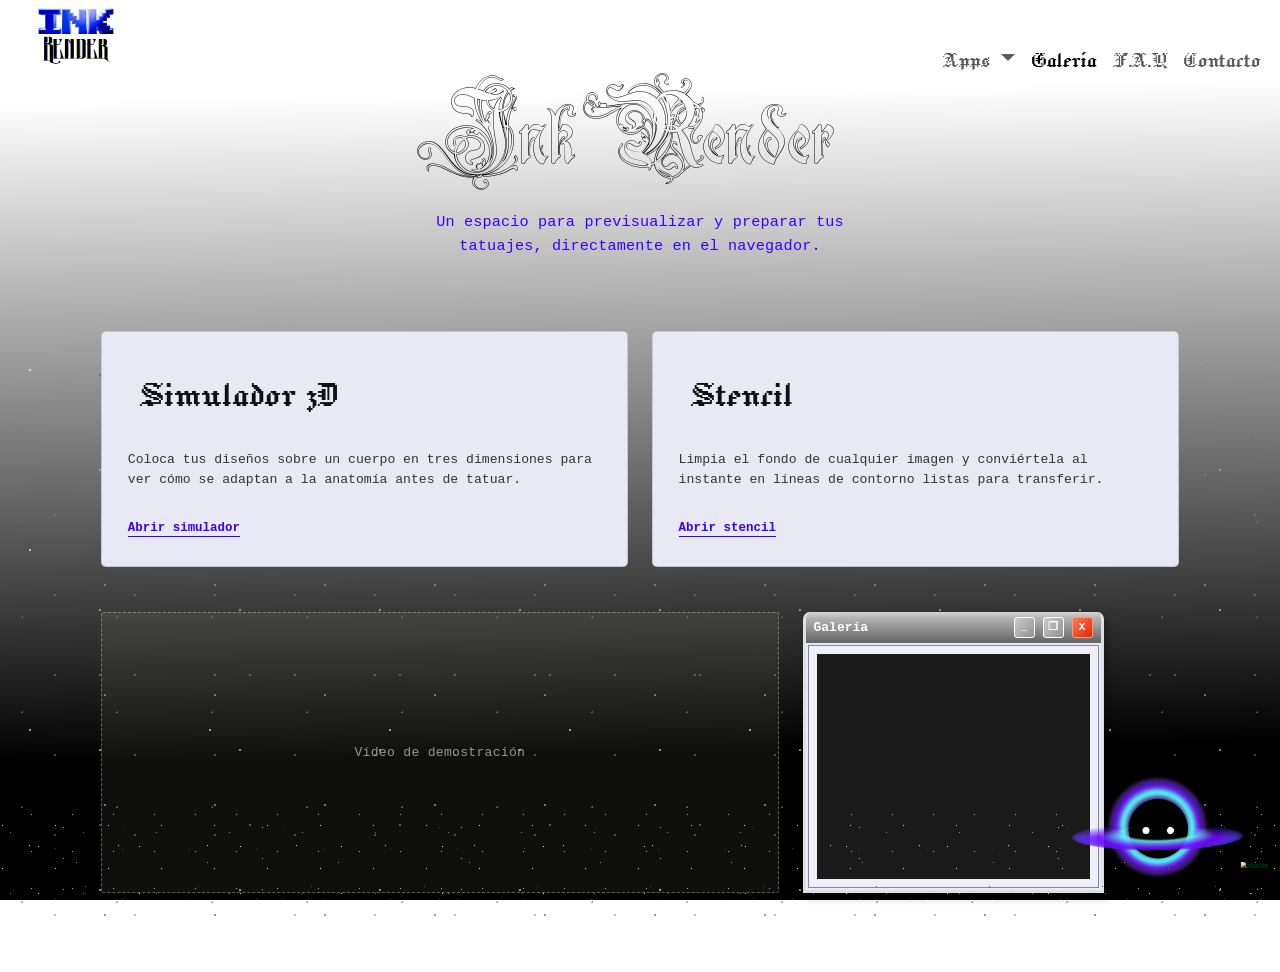
==== commit 09f96052: "jueves" ====
--- a/index.html
+++ b/index.html
@@ -7,6 +7,7 @@
     <title>✨Ink Render✨</title>
     <link rel="stylesheet" href="css/bootstrap.css">
     <link rel="stylesheet" href="estilo.css">
+    <link rel="stylesheet" href="bocadillo-mascota.css">
     <link rel="icon" type="image/jpg" href="imagenes/logofavicon.svg">
     <!-- <script src="fondo-tatuajes.js"></script> -->
     <script type="importmap">
--- a/estilo.css
+++ b/estilo.css
@@ -1104,7 +1104,76 @@
     color: #777;
     margin-top: 6px;
 }
-
+/*---------------- MIS STENCILS --------------*/
+#panel-mis-stencils .xp-c {
+    display: flex;
+    flex-wrap: wrap;
+    gap: 1.5rem;
+    justify-content: center;
+}
+.mis-stencils-columna {
+    flex: 1 1 0;
+    min-width: 240px;
+}
+#panel-mis-stencils {
+    width: 130%; 
+    max-width: 100%; 
+    margin: 0 auto;
+}
+.mis-stencils-columna .zona-subida {
+    padding: 1rem;
+    text-align: left;
+    min-height: 90px;
+}
+.mis-stencils-lista {
+    display: flex;
+    flex-wrap: wrap;
+    gap: 10px;
+}
+.stencil-thumb {
+    position: relative;
+    width: 90px;
+    height: 90px;
+    border-radius: 5px;
+    cursor: pointer;
+    overflow: hidden;
+    background-image:
+        linear-gradient(45deg, #ccc 25%, transparent 25%),
+        linear-gradient(-45deg, #ccc 25%, transparent 25%),
+        linear-gradient(45deg, transparent 75%, #ccc 75%),
+        linear-gradient(-45deg, transparent 75%, #ccc 75%);
+    background-size: 12px 12px;
+    background-position: 0 0, 0 6px, 6px -6px, -6px 0px;
+    background-color: #fff;
+    border: 2px solid transparent;
+    transition: border-color 0.15s ease, transform 0.2s ease;
+}
+.stencil-thumb:hover {
+    border-color: #8368cf;
+}
+.stencil-thumb img {
+    width: 100%;
+    height: 100%;
+    object-fit: contain;
+    display: block;
+}
+.stencil-thumb .btn-eliminar {
+    position: absolute;
+    top: -6px;
+    right: -6px;
+    width: 18px;
+    height: 18px;
+    border-radius: 50%;
+    border: 1px solid #fff;
+    background: linear-gradient(135deg, #ff7d59, #e12300);
+    color: #fff;
+    font-size: 10px;
+    line-height: 1;
+    display: flex;
+    align-items: center;
+    justify-content: center;
+    cursor: pointer;
+}
 /*---------------- STENCIL: SELECTOR FOTO / DIBUJO --------------*/
 .selector-modo-stencil {
     display: flex;
@@ -1475,4 +1544,4 @@
   .faq-question {
     transition: none;
   }
-}+}
--- a/bocadillo-mascota.css
+++ b/bocadillo-mascota.css
@@ -0,0 +1,51 @@
+.bocadillo {
+    position: fixed;
+    z-index: 999999 !important;
+    width: 220px;
+    background-color: #ecf4fc;
+    border: 2px solid #3700ff;;
+    border-radius: 8px;
+    box-shadow: 4px 4px 10px rgba(0, 0, 0, 0.35);
+    padding: 10px 12px;
+    font-family: 'Space Mono', monospace;
+    font-size: 13px;
+    line-height: 1.4;
+    color: #222;
+    text-align: center;
+    overflow: visible;
+    transform: translate(-50%, -100%) scale(0.9);
+    opacity: 0;
+    pointer-events: none;
+    transition: opacity 0.2s ease, transform 0.2s ease;
+}
+
+.bocadillo.visible {
+    opacity: 1;
+    transform: translate(-50%, -100%) scale(1);
+}
+
+.bocadillo::after {
+    content: "";
+    position: absolute;
+    bottom: -9px;
+    left: 63%;
+    transform: translateX(-50%);
+    width: 0;
+    height: 0;
+    border-left: 9px solid transparent;
+    border-right: 9px solid transparent;
+    border-top: 9px solid #3700ff;;
+}
+.bocadillo::before {
+    content: "";
+    position: absolute;
+    bottom: -6px;
+    left: 63%;
+    transform: translateX(-50%);
+    width: 0;
+    height: 0;
+    border-left: 7px solid transparent;
+    border-right: 7px solid transparent;
+    border-top: 7px solid #ecf4fcfb;
+    z-index: 1;
+}
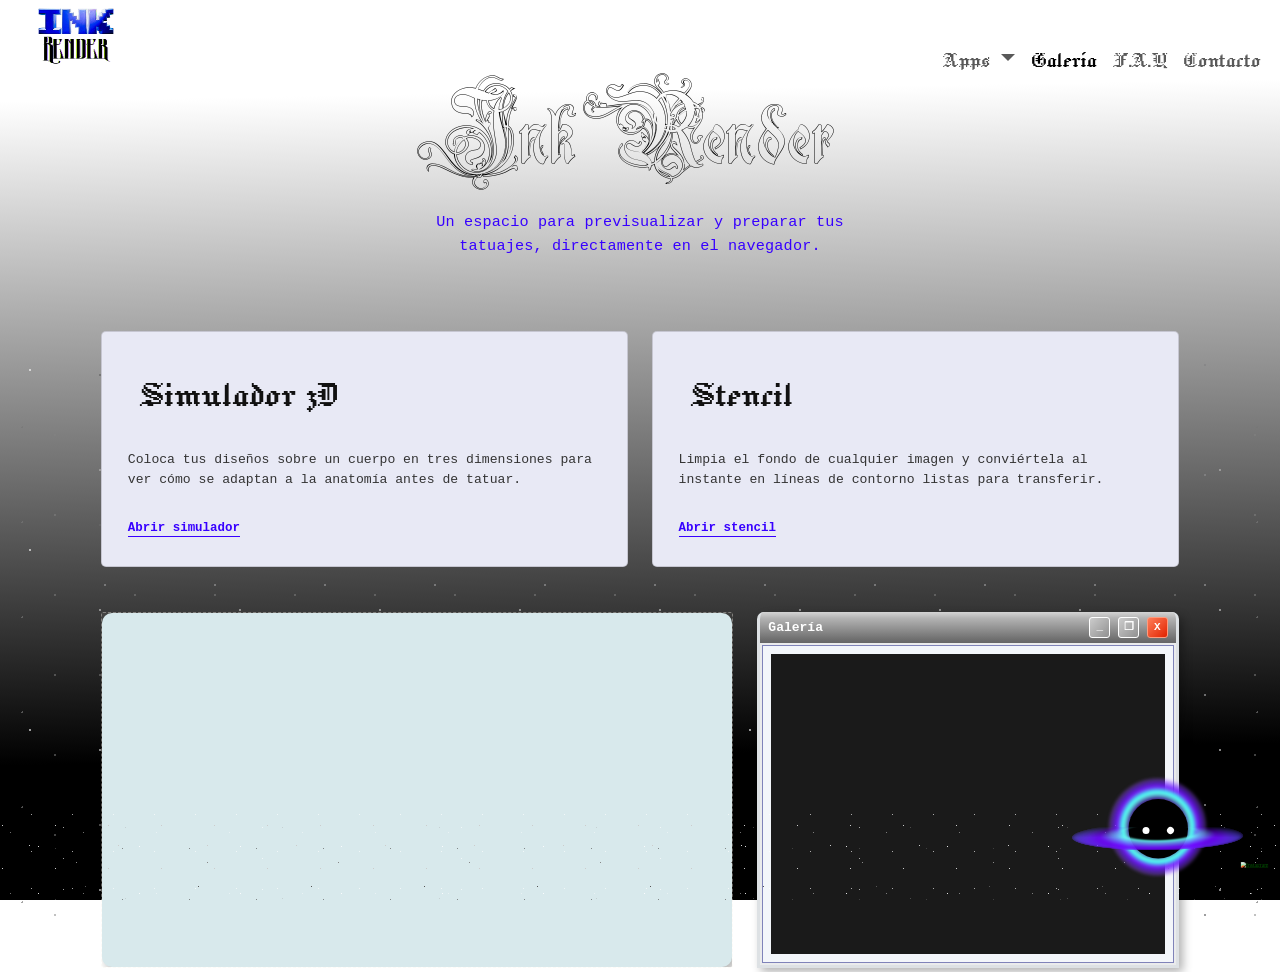
==== commit 967e7f99: "VIDEO" ====
--- a/index.html
+++ b/index.html
@@ -52,8 +52,10 @@
                 <!---------------- Vídeo --------->
                 <div class="fila-inferior entrada2">
                     <div class="hueco-video">
-                        <!-- <video autoplay loop muted playsinline></video> -->
-                        <p>Vídeo de demostración</p>
+                        <video id="video-mi-app" autoplay loop muted playsinline>
+                            <source src="videos/demo2.mp4" type="video/mp4">
+                        </video>
+
                     </div>
 
                     <div class="xp-v ventana-fotos entrada2">
@@ -79,7 +81,8 @@
                                                 alt="Ilustraciones tradicionales hechas por mí" loading="lazy">
                                         </picture>
                                         <figcaption class="cis-01__cap">
-                                            <span class="cis-01__k">01</span> Alien</figcaption>
+                                            <span class="cis-01__k">01</span> Alien
+                                        </figcaption>
                                     </figure>
                                 </div>
                                 <div class="foto-placeholder">
@@ -88,10 +91,11 @@
                                             <source media="(max-width: 699px)" srcset="imagenes/tattoo2movil.png">
                                             <source media="(min-width: 700px)" srcset="imagenes/tattoo2tablet.png">
                                             <img src="imagenes/tattoo2pc.png"
-                                                 alt="Ilustraciones tradicionales hechas por mí" loading="lazy">
+                                                alt="Ilustraciones tradicionales hechas por mí" loading="lazy">
                                         </picture>
                                         <figcaption class="cis-01__cap">
-                                            <span class="cis-01__k">02</span> Desconocido</figcaption>
+                                            <span class="cis-01__k">02</span> Desconocido
+                                        </figcaption>
                                     </figure>
                                 </div>
                                 <div class="foto-placeholder">
@@ -100,10 +104,11 @@
                                             <source media="(max-width: 699px)" srcset="imagenes/tattoo3movil.png">
                                             <source media="(min-width: 700px)" srcset="imagenes/tattoo3tablet.png">
                                             <img src="imagenes/tattoo3pc.png"
-                                                 alt="Ilustraciones tradicionales hechas por mí" loading="lazy">
+                                                alt="Ilustraciones tradicionales hechas por mí" loading="lazy">
                                         </picture>
                                         <figcaption class="cis-01__cap">
-                                            <span class="cis-01__k">03</span> Chica Alien</figcaption>
+                                            <span class="cis-01__k">03</span> Chica Alien
+                                        </figcaption>
                                     </figure>
                                 </div>
                                 <div class="foto-placeholder">
@@ -115,7 +120,8 @@
                                                 alt="Ilustraciones tradicionales hechas por mí" loading="lazy">
                                         </picture>
                                         <figcaption class="cis-01__cap">
-                                            <span class="cis-01__k">04</span> Chica</figcaption>
+                                            <span class="cis-01__k">04</span> Chica
+                                        </figcaption>
                                     </figure>
                                 </div>
                             </div>
@@ -130,9 +136,9 @@
     <script>
         // Video
         window.addEventListener('DOMContentLoaded', () => {
-        const video = document.getElementById('video-mi-app');
-        video.playbackRate = 2.0; 
-    });
+            const video = document.getElementById('video-mi-app');
+            video.playbackRate = 2.0;
+        });
     </script>
 
     <script src="js/bootstrap.bundle.min.js"></script>
--- a/estilo.css
+++ b/estilo.css
@@ -149,7 +149,7 @@
     --hueso: #e8e9f5;
     max-width: 1180px;
     margin: 0 auto;
-    padding: 4vh 4vw 6vh;
+    padding: 4vh 4vw 0;
     font-family: 'Space Mono', monospace;
 }
 .hero-inicio {
@@ -221,43 +221,55 @@
 }
 .fila-inferior {
     display: grid;
-    grid-template-columns: 1.8fr 1fr;
+    grid-template-columns: 1.5fr 1fr;
     gap: 1.5rem;
-    align-items: stretch;
-}
+    align-items: stretch !important;
+}
+
 .hueco-video {
+    aspect-ratio: 16 / 9;
+    width: 100%;
+    height: auto;
     background: rgba(245, 241, 232, 0.06);
     border: 1px dashed rgba(245, 241, 232, 0.35);
     border-radius: 2px;
-    min-height: 260px;
     display: flex;
     align-items: center;
     justify-content: center;
-    text-align: center;
-    padding: 1.5rem;
-}
-.hueco-video p {
-    font-family: 'Space Mono', monospace;
-    font-size: 0.82rem;
-    color: rgba(245, 241, 232, 0.6);
-    margin: 0;
-    letter-spacing: 0.02em;
-}
+    overflow: hidden;
+    padding: 0;
+}
+
+.hueco-video video {
+    width: 100%;
+    height: 100%;
+    object-fit: cover;
+}
+
 .ventana-fotos {
     width: 100%;
+    height: 100%;
     margin: 0;
 }
+.xp-v.ventana-fotos {
+    width: 100% !important; 
+    height: 100% !important;
+    margin: 0 !important; 
+    display: flex !important;
+    flex-direction: column !important; 
+}
 .ventana-fotos .xp-c {
+    flex-grow: 1 !important;
     padding: 8px;
-}
-
-
+    position: relative;
+    background-color: #f3f6fa;
+}
 /* ---------- Carrusel------- */
 .carrusel-fotos {
     position: relative !important;
     display: block !important;
     width: 100% !important;
-    height: 25vh !important; 
+    height: 100% !important; 
     background: #1a1a1a;
     overflow: hidden;
 }
@@ -265,7 +277,6 @@
     position: absolute !important;
     inset: 0 !important;
     width: 100% !important;
-    min-width: 100% !important;
     height: 100% !important;
     display: block !important;
     margin: 0 !important;
@@ -276,6 +287,7 @@
     letter-spacing: 0.04em;
     background: repeating-linear-gradient(45deg, #222 0, #222 10px, #1a1a1a 10px, #1a1a1a 20px);
     opacity: 0;
+    z-index: 1;
     animation: crossfadeFotos 20s infinite;
 }
 
@@ -300,23 +312,22 @@
     position: absolute;
     bottom: 16px;
     left: 16px;
-    z-index: 2;
-    color: #f5f1e8; 
+    z-index: 5 !important;
+    color: #f3f8fa; 
     background: rgba(26, 26, 26, 0.7); 
     padding: 6px 12px;
 }
 
 .foto-placeholder:nth-child(1) { animation-delay: 0s; }
-.foto-placeholder:nth-child(2) { animation-delay: -5s; }
-.foto-placeholder:nth-child(3) { animation-delay: -10s; }
-.foto-placeholder:nth-child(4) { animation-delay: -15s; }
-
+.foto-placeholder:nth-child(2) { animation-delay: 5s; }
+.foto-placeholder:nth-child(3) { animation-delay: 10s; }
+.foto-placeholder:nth-child(4) { animation-delay: 15s; }
 @keyframes crossfadeFotos {
-    0%   { opacity: 0; }
-    3%   { opacity: 1; }
-    20%  { opacity: 1; }
-    25%  { opacity: 0; }
-    100% { opacity: 0; }
+    0%   { opacity: 0; z-index: 2; }
+    5%   { opacity: 1; z-index: 2; }  
+    25%  { opacity: 1; }             
+    30%  { opacity: 0; z-index: 1; }  
+    100% { opacity: 0; }             
 }
 /*---------------- FORMULARIO DE CONTACTO --------------*/
 
@@ -343,10 +354,9 @@
 	width: 45vw;
 	height: 20vw;
 	margin: 2vh;
-    background-color: #ece9d8;
-    border: 3px solid #bdbdbd;
+    background-color: #d8e9ec;
     border-top: none;
-    border-radius: 7px 7px 0 0;
+    border-radius: 10px;
     box-shadow: 4px 4px 10px rgba(0, 0, 0, 0.3);
 
 }
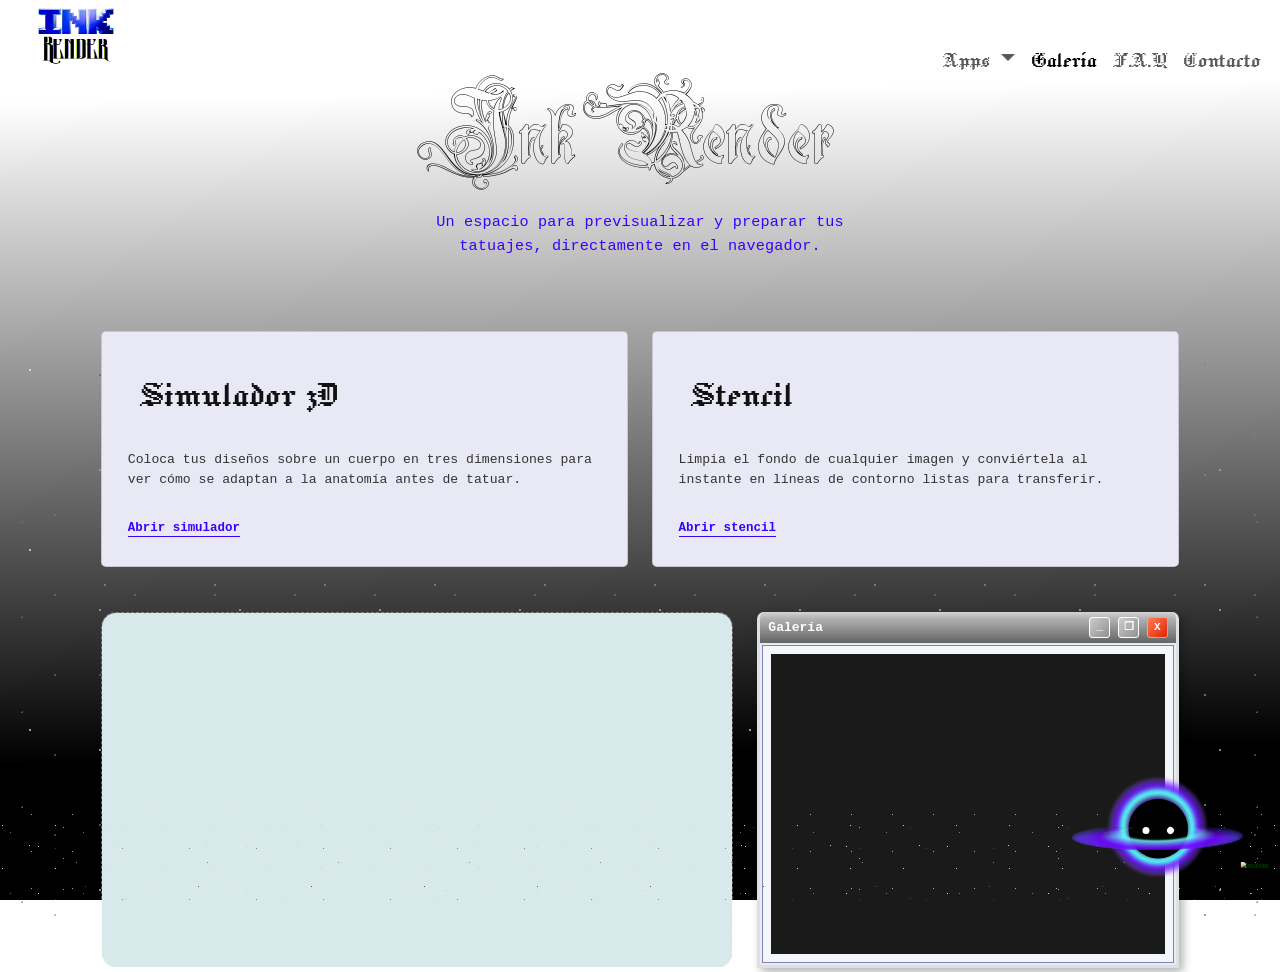
==== commit 1a9b6270: "cambios finales" ====
--- a/index.html
+++ b/index.html
@@ -9,7 +9,6 @@
     <link rel="stylesheet" href="estilo.css">
     <link rel="stylesheet" href="bocadillo-mascota.css">
     <link rel="icon" type="image/jpg" href="imagenes/logofavicon.svg">
-    <!-- <script src="fondo-tatuajes.js"></script> -->
     <script type="importmap">
       {
         "imports": {
--- a/estilo.css
+++ b/estilo.css
@@ -79,6 +79,42 @@
   
     animation: entrada2 0.8s ease-out forwards;
 }
+.cursor {
+      position: relative;
+      width: 24em;
+      margin: 0 auto;
+      border-right: 2px solid rgba(255, 255, 255, 0.75);
+      font-size: 30px;
+      text-align: center;
+      white-space: nowrap;
+      overflow: hidden;
+    }
+/* Animation */
+ .typewriter-animation {
+      animation:
+        typewriter 2s steps(20) 1s 1 normal both,
+        blinkingCursor 500ms steps(50) infinite normal;
+    }
+
+@keyframes typewriter {
+      from {
+        width: 0;
+      }
+
+      to {
+        width: 50%;
+      }
+    }
+
+@keyframes blinkingCursor {
+      from {
+        border-right-color: rgba(255, 255, 255, .75);
+      }
+
+      to {
+        border-right-color: transparent;
+      }
+    }
 /*---------------- GENERAL -------------*/
 @font-face {
     font-family: 'Jacquard 12';
@@ -232,7 +268,7 @@
     height: auto;
     background: rgba(245, 241, 232, 0.06);
     border: 1px dashed rgba(245, 241, 232, 0.35);
-    border-radius: 2px;
+    border-radius: 15px;
     display: flex;
     align-items: center;
     justify-content: center;
@@ -252,35 +288,35 @@
     margin: 0;
 }
 .xp-v.ventana-fotos {
-    width: 100% !important; 
-    height: 100% !important;
-    margin: 0 !important; 
-    display: flex !important;
-    flex-direction: column !important; 
+    width: 100% ; 
+    height: 100% ;
+    margin: 0 ; 
+    display: flex ;
+    flex-direction: column ; 
 }
 .ventana-fotos .xp-c {
-    flex-grow: 1 !important;
+    flex-grow: 1 ;
     padding: 8px;
     position: relative;
     background-color: #f3f6fa;
 }
 /* ---------- Carrusel------- */
 .carrusel-fotos {
-    position: relative !important;
-    display: block !important;
-    width: 100% !important;
-    height: 100% !important; 
+    position: relative ;
+    display: block ;
+    width: 100% ;
+    height: 100% ; 
     background: #1a1a1a;
     overflow: hidden;
 }
 .foto-placeholder {
-    position: absolute !important;
-    inset: 0 !important;
-    width: 100% !important;
-    height: 100% !important;
-    display: block !important;
-    margin: 0 !important;
-    padding: 0 !important;
+    position: absolute ;
+    inset: 0 ;
+    width: 100% ;
+    height: 100% ;
+    display: block ;
+    margin: 0 ;
+    padding: 0 ;
     color: rgba(245, 241, 232, 0.4);
     font-family: 'Space Mono', monospace;
     font-size: 0.78rem;
@@ -290,29 +326,53 @@
     z-index: 1;
     animation: crossfadeFotos 20s infinite;
 }
-
-.cis-01__slide,
 .foto-placeholder picture {
-    display: block !important;
-    width: 100% !important;
-    height: 100% !important;
-    margin: 0 !important;
-    padding: 0 !important;
+    display: block ;
+    width: 100% ;
+    height: 100% ;
+    margin: 0 ;
+    padding: 0 ;
     position: relative;
 }
-
+.cis-01 .cis-01__slide {
+    display: block ;
+    width: 16.666% ;
+    flex: 0 0 16.666% ;
+    height: 100% ;
+    margin: 0 ;
+    padding: 0 ;
+    position: relative;
+    filter: blur(7px) brightness(.45);
+    opacity: .55;
+    transform: scale(.85);
+    transition: filter .4s ease, opacity .4s ease, transform .4s ease;
+}
+.carrusel-fotos .cis-01__slide {
+    display: block ;
+    width: 100% ;  
+    height: 100% ;
+    margin: 0 ;
+    padding: 0 ;
+    position: relative;
+    filter: none ;      
+    opacity: 1 ;        
+    transform: scale(1) ; 
+}
+.carrusel-fotos .cis-01__cap {
+    display: none ; 
+}
 .foto-placeholder img {
-    display: block !important;
-    width: 100% !important;
-    height: 100% !important;
-    object-fit: cover !important; 
+    display: block ;
+    width: 100% ;
+    height: 100% ;
+    object-fit: cover ; 
 }
 
 .cis-01__cap {
     position: absolute;
     bottom: 16px;
     left: 16px;
-    z-index: 5 !important;
+    z-index: 5 ;
     color: #f3f8fa; 
     background: rgba(26, 26, 26, 0.7); 
     padding: 6px 12px;
@@ -322,6 +382,7 @@
 .foto-placeholder:nth-child(2) { animation-delay: 5s; }
 .foto-placeholder:nth-child(3) { animation-delay: 10s; }
 .foto-placeholder:nth-child(4) { animation-delay: 15s; }
+
 @keyframes crossfadeFotos {
     0%   { opacity: 0; z-index: 2; }
     5%   { opacity: 1; z-index: 2; }  
@@ -329,9 +390,6 @@
     30%  { opacity: 0; z-index: 1; }  
     100% { opacity: 0; }             
 }
-/*---------------- FORMULARIO DE CONTACTO --------------*/
-
-
 
 /*---------------- ESTRUCTURA --------------*/
 #header-placeholder{
@@ -734,7 +792,7 @@
 .cis-01 *::after {
     box-sizing: border-box;
     margin: 0;
-    padding: 0
+    padding: 0;
 }
 .cis-01 ::selection {
     background: #5732f8;
@@ -749,110 +807,118 @@
     font-family: 'Segoe UI', system-ui, sans-serif;
     color: var(--text);
     position: relative;
-     width: min(740px, 92vw); /* Subido a 740px (un punto medio equilibrado) */
-    height: 62vh;            /* Subido a 62vh para dar más aire vertical */
-    aspect-ratio: 16/10.4;   /* Sigue manteniendo la proporción original intacta */
-    
+    width: min(740px, 92vw);
+    height: 62vh;
+    aspect-ratio: 16 / 10.4;
     margin: 35px auto;
-}
-
+    overflow: visible;
+}
 .cis-01 input {
     position: absolute;
     opacity: 0;
     pointer-events: none;
     width: 0;
-    height: 0
+    height: 0;
 }
 .cis-01__viewport {
     position: relative;
     width: 100%;
     height: 100%;
     border-radius: var(--radius);
-    overflow: hidden;
-    border: 1px solid rgb(146, 146, 146);
-    box-shadow: 0 40px 90px -40px rgba(0, 0, 0, .9);
-    isolation: isolate
-}
-
+    border: none;
+    overflow: visible;
+    isolation: isolate;
+}
 .cis-01__track {
     display: flex;
-    width: 400%;
+    width: 600%; 
     height: 100%;
     transition: transform var(--dur) cubic-bezier(.7, 0, .15, 1);
-    
-    
 }
 
 .cis-01__slide {
     position: relative;
-    width: 25%;
+    width: 16.666%;
+    flex: 0 0 16.666%;
     height: 100%;
-    
-}
-
+    filter: blur(7px) brightness(.45);
+    opacity: .55;
+    transform: scale(.85);
+    transition: filter .4s ease, opacity .4s ease, transform .4s ease;
+}
 .cis-01__slide img {
-    width: 100% !important;
-    height: 100% !important;
-    object-fit: cover !important;
+    width: 100% ;
+    height: 100% ;
+    object-fit: cover ;
     display: block;
-    
-}
-
+}
+#cis-01-1:checked ~ .cis-01__viewport .cis-01__slide:nth-child(2),
+#cis-01-2:checked ~ .cis-01__viewport .cis-01__slide:nth-child(3),
+#cis-01-3:checked ~ .cis-01__viewport .cis-01__slide:nth-child(4),
+#cis-01-4:checked ~ .cis-01__viewport .cis-01__slide:nth-child(5) {
+    filter: none;
+    opacity: 1;
+    transform: scale(1);
+}
+
+#cis-01-1:checked ~ .cis-01__viewport .cis-01__track {
+    transform: translateX(-16.666%);
+}
+
+#cis-01-2:checked ~ .cis-01__viewport .cis-01__track {
+    transform: translateX(-33.333%); 
+}
+
+#cis-01-3:checked ~ .cis-01__viewport .cis-01__track {
+    transform: translateX(-50%);    
+}
+#cis-01-4:checked ~ .cis-01__viewport .cis-01__track {
+    transform: translateX(-66.666%); 
+}
 .cis-01__cap {
     position: absolute;
     left: 0;
     right: 0;
     bottom: 0;
-    padding: 56px 22px 20px;
-    font-size: 19px;
+    padding: 30px 15px 12px;
+    font-size: 15px;
     font-weight: 600;
     letter-spacing: .2px;
     display: flex;
     flex-direction: column;
     gap: 4px;
-    background: linear-gradient(transparent, rgba(6, 7, 10, .86));
+    background:
+        linear-gradient(
+            transparent,
+            rgba(6, 7, 10, .86)
+        );
     transform: translateY(14px);
-    opacity: 50%;
-    transition: transform .5s .1s, opacity .5s .1s;
-    
-}
-
+    opacity: .5;
+    transition:
+        transform .5s .1s,
+        opacity .5s .1s;
+}
+#cis-01-1:checked ~ .cis-01__viewport .cis-01__slide:nth-child(2) .cis-01__cap,
+#cis-01-2:checked ~ .cis-01__viewport .cis-01__slide:nth-child(3) .cis-01__cap,
+#cis-01-3:checked ~ .cis-01__viewport .cis-01__slide:nth-child(4) .cis-01__cap,
+#cis-01-4:checked ~ .cis-01__viewport .cis-01__slide:nth-child(5) .cis-01__cap {
+    transform: translateY(0);
+    opacity: 1;
+}
 .cis-01__k {
-    font-size: 11px;
+    font-size: 9px;
     font-weight: 700;
     letter-spacing: .22em;
     text-transform: uppercase;
     color: var(--accent);
 }
-
-#cis-01-1:checked~.cis-01__viewport .cis-01__track {
-    transform: translateX(0)
-}
-
-#cis-01-2:checked~.cis-01__viewport .cis-01__track {
-    transform: translateX(-25%)
-}
-
-#cis-01-3:checked~.cis-01__viewport .cis-01__track {
-    transform: translateX(-50%)
-}
-
-#cis-01-4:checked~.cis-01__viewport .cis-01__track {
-    transform: translateX(-75%)
-}
-
-#cis-01-1:checked~.cis-01__viewport .cis-01__slide:nth-child(1) .cis-01__cap,
-#cis-01-2:checked~.cis-01__viewport .cis-01__slide:nth-child(2) .cis-01__cap,
-#cis-01-3:checked~.cis-01__viewport .cis-01__slide:nth-child(3) .cis-01__cap,
-#cis-01-4:checked~.cis-01__viewport .cis-01__slide:nth-child(4) .cis-01__cap {
-    transform: translateY(0);
-    opacity: 1
-}
 .cis-01__dots {
     position: absolute;
-    bottom: 20px;
+    bottom: 12px;
     left: 50%;
-    transform: translateX(-50%)translateY(350%);
+    transform:
+        translateX(-50%)
+        translateY(350%);
     display: flex;
     gap: 10px;
     z-index: 5;
@@ -862,122 +928,106 @@
     height: 9px;
     border-radius: 50%;
     cursor: pointer;
-    background: rgba(82, 130, 158, 0.486);
-    transition: transform .3s, background .3s, width .3s
+    background: rgba(82, 130, 158, .486);
+    transition:
+        transform .3s,
+        background .3s,
+        width .3s;
 }
 .cis-01__dot:hover {
-    background: rgba(255, 255, 255, .6)
-}
-#cis-01-1:checked~.cis-01__dots .cis-01__dot:nth-child(1),
-#cis-01-2:checked~.cis-01__dots .cis-01__dot:nth-child(2),
-#cis-01-3:checked~.cis-01__dots .cis-01__dot:nth-child(3),
-#cis-01-4:checked~.cis-01__dots .cis-01__dot:nth-child(4) {
+    background: rgba(255, 255, 255, .6);
+}
+#cis-01-1:checked ~ .cis-01__dots
+.cis-01__dot:nth-child(1),
+
+#cis-01-2:checked ~ .cis-01__dots
+.cis-01__dot:nth-child(2),
+
+#cis-01-3:checked ~ .cis-01__dots
+.cis-01__dot:nth-child(3),
+
+#cis-01-4:checked ~ .cis-01__dots
+.cis-01__dot:nth-child(4) {
     background: var(--accent);
     width: 26px;
-    border-radius: 6px
+    border-radius: 6px;
 }
 .cis-01__arrows {
     position: absolute;
-    inset: 0; 
+    inset: 0;
+    width: 100%;
     pointer-events: none;
     z-index: 6;
-    inset: 0 0 0 0; 
-    width: 100%;
 }
 .cis-01__arw {
     position: absolute;
-    top: calc(50% - 22px); 
-    width: 44px;
-    height: 44px;
+    top: calc(50% - 16px);
+    width: 32px;
+    height: 32px;
     border-radius: 50%;
     display: grid;
     place-items: center;
     cursor: pointer;
     opacity: 0;
     pointer-events: none;
-    background: rgba(89, 82, 179, 0.55);
-    border: 1px solid rgba(166, 166, 167, 0.16);
+    background: rgba(89, 82, 179, .55);
+    border: 1px solid rgba(166, 166, 167, .16);
     backdrop-filter: blur(8px);
-    transition: opacity .3s, transform .3s, background .3s
-}
-
+    transition:
+        opacity .3s,
+        transform .3s,
+        background .3s;
+}
 .cis-01__arw:hover {
-    background: rgba(86, 36, 179, 0.85);
-    transform: scale(1.08)
-}
+    background: rgba(86, 36, 179, .85);
+    transform: scale(1.08);
+}
+
 
 .cis-01__arw::before {
     content: "";
-    width: 11px;
-    height: 11px;
-    border-top: 2.4px solid var(--text);
-    border-right: 2.4px solid var(--text)
-}
-
+
+    width: 8px;
+    height: 8px;
+
+    border-top: 2px solid var(--text);
+    border-right: 2px solid var(--text);
+}
 .a-prev {
-    left: 15px;
-}
-
+    left: 10px ;
+    right: auto ;
+}
 .a-prev::before {
     transform: rotate(-135deg);
-    margin-left: 4px
+    margin-left: 4px;
 }
 .a-next {
-    right: 15px;
+    right: 10px ;
+    left: auto ;
 }
 .a-next::before {
     transform: rotate(45deg);
-    margin-right: 4px
+    margin-right: 4px;
 }
 .cis-01:has(#cis-01-1:checked) .p1,
 .cis-01:has(#cis-01-1:checked) .n1,
+
 .cis-01:has(#cis-01-2:checked) .p2,
 .cis-01:has(#cis-01-2:checked) .n2,
+
 .cis-01:has(#cis-01-3:checked) .p3,
 .cis-01:has(#cis-01-3:checked) .n3,
+
 .cis-01:has(#cis-01-4:checked) .p4,
 .cis-01:has(#cis-01-4:checked) .n4 {
     opacity: 1;
-    pointer-events: auto
-}
-
-.cis-01 input:focus-visible~.cis-01__dots .cis-01__dot {
+    pointer-events: auto;
+}
+
+.cis-01 input:focus-visible ~ .cis-01__dots .cis-01__dot {
     outline: 2px solid var(--accent);
-    outline-offset: 3px
-}
-.cis-01__arw {
-        width: 32px;
-        height: 32px;
-        top: calc(50% - 16px);
-    }
-
-    .a-prev {
-        left: 10px !important;
-        right: auto !important;
-    }
-    
-    .a-next {
-        right: 10px !important;
-        left: auto !important;  
-    }
-    .cis-01__arw::before {
-        width: 8px;
-        height: 8px;
-        border-top-width: 2px;
-        border-right-width: 2px;
-    }
-    .cis-01__cap {
-        padding: 30px 15px 12px;
-        font-size: 15px;
-    }
-    .cis-01__k {
-        font-size: 9px;
-    }
-    .cis-01__dots {
-        bottom: 12px;
-    }
-
-
+    outline-offset: 3px;
+}
 /*---------------- Stencil --------------*/
 .zona-subida {
     border: 2px dashed #8368cf;
@@ -1184,7 +1234,6 @@
     justify-content: center;
     cursor: pointer;
 }
-/*---------------- STENCIL: SELECTOR FOTO / DIBUJO --------------*/
 .selector-modo-stencil {
     display: flex;
     gap: 10px;
@@ -1428,7 +1477,7 @@
         width: 95%;
     }
     .carrusel-fotos {
-        height: 25vh !important;
+        height: 25vh ;
     }
     
 }
@@ -1467,56 +1516,49 @@
     .panel-tatuajes {
         width: 100%;
     }
-    .cis-01 {
-        height: auto !important;
-        aspect-ratio: auto !important;
-        min-height: 380px !important;
-        overflow: visible !important;
-    }
-    .cis-01__viewport,
-    .cis-01__track,
-    .cis-01__slide {
-        height: 100% ;
-    }
-
-    .cis-01__slide picture img {
-        width: 100% ;
-        height: 100% ;
-        object-fit: cover ;
-    }
-
-    .cis-01__arrows {
-        position: absolute ;
-        top: 50% ;
-        left: 0 ;
-        right: 0 ;
-        width: 100% ;
-        height: 40px ;
-        transform: translateY(-50%) ;
-        z-index: 999 !important; 
-        display: block !important;
-        overflow: visible !important;
-        pointer-events: none;
-        pointer-events: auto !important;
-        display: none; 
-        
-    }
-
-    .cis-01 .a-prev { 
-        left: 20px ; 
-    }
-    .cis-01 .a-next { 
-        right: 40px ;
-    }
-    #cis-01-1:checked ~ .cis-01__arrows .n1, #cis-01-1:checked ~ .cis-01__arrows .p1,
-    #cis-01-2:checked ~ .cis-01__arrows .n2, #cis-01-2:checked ~ .cis-01__arrows .p2,
-    #cis-01-3:checked ~ .cis-01__arrows .n3, #cis-01-3:checked ~ .cis-01__arrows .p3,
-    #cis-01-4:checked ~ .cis-01__arrows .n4, #cis-01-4:checked ~ .cis-01__arrows .p4 {
+    .cis-01__arw {
+        width: 32px ;
+        height: 32px ;
+        min-width: 32px ;
+        min-height: 32px ;
+        padding: 0 ;
+        margin-right: 20px ;
+        border-radius: 50% ;
+        display: grid ;
+        place-items: center ;
+        box-sizing: border-box ;
+    }
+
+    .cis-01__arw::before {
+        content: "" ;
         display: block ;
-    }
-    .cis-01__dots {
-        bottom: 12px ;
-        z-index: 1000 ;
+        width: 8px ;
+        height: 8px ;
+        border-top: 2px solid var(--text) ;
+        border-right: 2px solid var(--text);
+
+        background: transparent ;
+        border-radius: 0 ;
+    }
+
+    .a-prev {
+        left: 8px ;
+        right: auto ;
+    }
+
+    .a-next {
+        right: 8px ;
+        left: auto ;
+    }
+
+    .a-prev::before {
+        transform: rotate(-135deg) ;
+        margin-left: 3px ;
+    }
+
+    .a-next::before {
+        transform: rotate(45deg) ;
+        margin-right: 3px ;
     }
 
 }
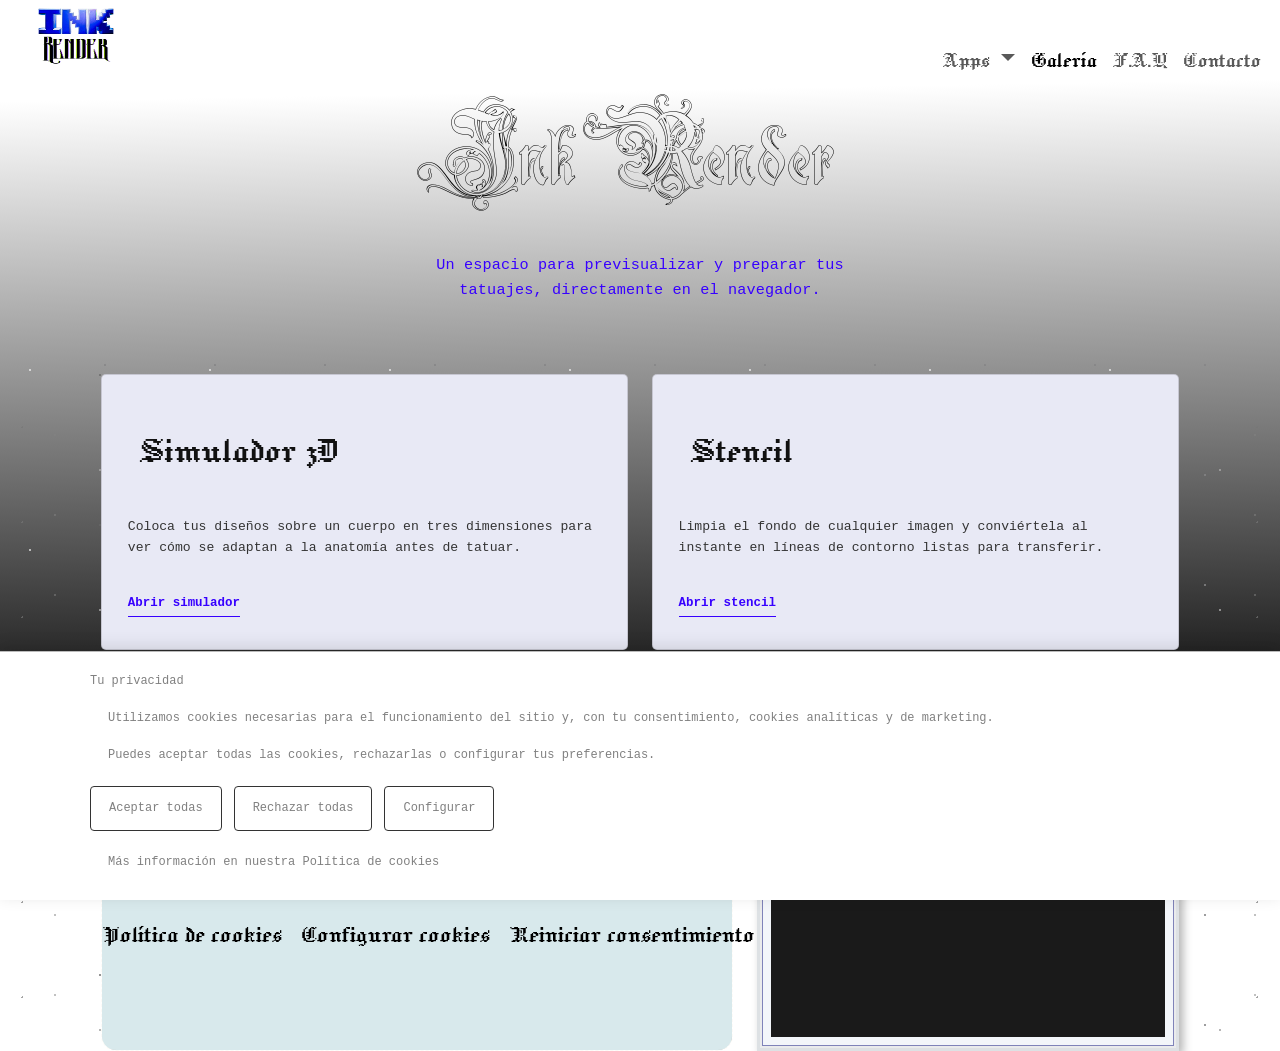
==== commit dba69cd4: "Add files via upload" ====
--- a/index.html
+++ b/index.html
@@ -1,148 +1,232 @@
-<!DOCTYPE html>
-<html lang="en">
-
-<head>
-    <meta charset="UTF-8">
-    <meta name="viewport" content="width=device-width, initial-scale=1.0">
-    <title>✨Ink Render✨</title>
-    <link rel="stylesheet" href="css/bootstrap.css">
-    <link rel="stylesheet" href="estilo.css">
-    <link rel="stylesheet" href="bocadillo-mascota.css">
-    <link rel="icon" type="image/jpg" href="imagenes/logofavicon.svg">
-    <script type="importmap">
-      {
-        "imports": {
-          "three": "https://unpkg.com",
-          "three/addons/": "https://unpkg.com"
-        }
-      }
-    </script>
-</head>
-
-<body>
-    <div class="wrapper">
-        <div id="header-placeholder"></div>
-        <main>
-            <div class="pagina-inicio">
-
-                <!------------- Hero   ---------------->
-                <div class="hero-inicio">
-                    <h2 class="tit">Ink Render</h2>
-                    <p class="stt">Un espacio para previsualizar y preparar tus tatuajes, directamente en el navegador.
-                    </p>
-                </div>
-
-                <!---------------- Herramientas ---------------->
-                <div class="herramientas-grid">
-                    <a class="tarjeta-herramienta entrada" href="3d.html">
-                        <h3 class="entrada" style="font-family: 'Jacquard 12';"> Simulador 3D</span></h3>
-                        <p>Coloca tus diseños sobre un cuerpo en tres dimensiones para ver cómo se adaptan a la anatomía
-                            antes de tatuar.</p>
-                        <span class="cta-tool">Abrir simulador</span>
-                    </a>
-                    <a class="tarjeta-herramienta entrada" href="stencil.html">
-                        <h3 class="entrada" style="font-family: 'Jacquard 12';">Stencil</h3>
-                        <p>Limpia el fondo de cualquier imagen y conviértela al instante en líneas de contorno listas
-                            para transferir.</p>
-                        <span class="cta-tool">Abrir stencil</span>
-                    </a>
-                </div>
-
-                <!---------------- Vídeo --------->
-                <div class="fila-inferior entrada2">
-                    <div class="hueco-video">
-                        <video id="video-mi-app" autoplay loop muted playsinline>
-                            <source src="videos/demo2.mp4" type="video/mp4">
-                        </video>
-
-                    </div>
-
-                    <div class="xp-v ventana-fotos entrada2">
-                        <div class="xp-t">
-                            <span>Galería</span>
-                            <div>
-                                <div class="xp-btn">_</div>
-                                <div class="xp-btn" onclick="window.location.href='galery.html'"
-                                    style="cursor:pointer;">❐</div>
-                                <div class="xp-btn close" onclick="window.location.href='index.html'"
-                                    style="cursor:pointer;">X</div>
-                            </div>
-                        </div>
-                        <!---------------- Fotos --------->
-                        <div class="xp-c">
-                            <div class="carrusel-fotos">
-                                <div class="foto-placeholder">
-                                    <figure class="cis-01__slide">
-                                        <picture>
-                                            <source media="(max-width: 699px)" srcset="imagenes/tattoo1movil.png">
-                                            <source media="(min-width: 700px)" srcset="imagenes/tattoo1tablet.png">
-                                            <img src="imagenes/tattoo1pc.png"
-                                                alt="Ilustraciones tradicionales hechas por mí" loading="lazy">
-                                        </picture>
-                                        <figcaption class="cis-01__cap">
-                                            <span class="cis-01__k">01</span> Alien
-                                        </figcaption>
-                                    </figure>
-                                </div>
-                                <div class="foto-placeholder">
-                                    <figure class="cis-01__slide">
-                                        <picture>
-                                            <source media="(max-width: 699px)" srcset="imagenes/tattoo2movil.png">
-                                            <source media="(min-width: 700px)" srcset="imagenes/tattoo2tablet.png">
-                                            <img src="imagenes/tattoo2pc.png"
-                                                alt="Ilustraciones tradicionales hechas por mí" loading="lazy">
-                                        </picture>
-                                        <figcaption class="cis-01__cap">
-                                            <span class="cis-01__k">02</span> Desconocido
-                                        </figcaption>
-                                    </figure>
-                                </div>
-                                <div class="foto-placeholder">
-                                    <figure class="cis-01__slide">
-                                        <picture>
-                                            <source media="(max-width: 699px)" srcset="imagenes/tattoo3movil.png">
-                                            <source media="(min-width: 700px)" srcset="imagenes/tattoo3tablet.png">
-                                            <img src="imagenes/tattoo3pc.png"
-                                                alt="Ilustraciones tradicionales hechas por mí" loading="lazy">
-                                        </picture>
-                                        <figcaption class="cis-01__cap">
-                                            <span class="cis-01__k">03</span> Chica Alien
-                                        </figcaption>
-                                    </figure>
-                                </div>
-                                <div class="foto-placeholder">
-                                    <figure class="cis-01__slide">
-                                        <picture>
-                                            <source media="(max-width: 699px)" srcset="imagenes/tattoo4movil.png">
-                                            <source media="(min-width: 700px)" srcset="imagenes/tattoo4tablet.png">
-                                            <img src="imagenes/tattoo4pc.png"
-                                                alt="Ilustraciones tradicionales hechas por mí" loading="lazy">
-                                        </picture>
-                                        <figcaption class="cis-01__cap">
-                                            <span class="cis-01__k">04</span> Chica
-                                        </figcaption>
-                                    </figure>
-                                </div>
-                            </div>
-                        </div>
-                    </div>
-                </div>
-
-            </div>
-        </main>
-        <div id="footer-placeholder"></div>
-    </div>
-    <script>
-        // Video
-        window.addEventListener('DOMContentLoaded', () => {
-            const video = document.getElementById('video-mi-app');
-            video.playbackRate = 2.0;
-        });
-    </script>
-
-    <script src="js/bootstrap.bundle.min.js"></script>
-    <script src="header.js"></script>
-    <script src="footer.js"></script>
-</body>
-
+<!DOCTYPE html>
+<html lang="en">
+
+<head>
+    <meta charset="UTF-8">
+    <meta name="viewport" content="width=device-width, initial-scale=1.0">
+    <title>✨Ink Render✨</title>
+    <link rel="stylesheet" href="css/bootstrap.css">
+    <link rel="stylesheet" href="estilo.css">
+    <link rel="stylesheet" href="bocadillo-mascota.css">
+    <link rel="stylesheet" href="css/cookies.css">
+    <link rel="icon" type="image/jpg" href="imagenes/logofavicon.svg">
+    <script type="importmap">
+      {
+        "imports": {
+          "three": "https://unpkg.com",
+          "three/addons/": "https://unpkg.com"
+        }
+      }
+    </script>
+</head>
+
+<body>
+    <div class="wrapper">
+        <div id="header-placeholder"></div>
+        <main>
+            <div class="pagina-inicio">
+
+                <!------------- Hero   ---------------->
+                <div class="hero-inicio">
+                    <h2 class="tit">Ink Render</h2>
+                    <p class="stt">Un espacio para previsualizar y preparar tus tatuajes, directamente en el navegador.
+                    </p>
+                </div>
+
+                <!---------------- Herramientas ---------------->
+                <div class="herramientas-grid">
+                    <a class="tarjeta-herramienta entrada" href="3d.html">
+                        <h3 class="entrada" style="font-family: 'Jacquard 12';"> Simulador 3D</span></h3>
+                        <p>Coloca tus diseños sobre un cuerpo en tres dimensiones para ver cómo se adaptan a la anatomía
+                            antes de tatuar.</p>
+                        <span class="cta-tool">Abrir simulador</span>
+                    </a>
+                    <a class="tarjeta-herramienta entrada" href="stencil.html">
+                        <h3 class="entrada" style="font-family: 'Jacquard 12';">Stencil</h3>
+                        <p>Limpia el fondo de cualquier imagen y conviértela al instante en líneas de contorno listas
+                            para transferir.</p>
+                        <span class="cta-tool">Abrir stencil</span>
+                    </a>
+                </div>
+
+                <!---------------- Vídeo --------->
+                <div class="fila-inferior entrada2">
+                    <div class="hueco-video">
+                        <video id="video-mi-app" autoplay loop muted playsinline>
+                            <source src="videos/demo2.mp4" type="video/mp4">
+                        </video>
+
+                    </div>
+
+                    <div class="xp-v ventana-fotos entrada2">
+                        <div class="xp-t">
+                            <span>Galería</span>
+                            <div>
+                                <div class="xp-btn">_</div>
+                                <div class="xp-btn" onclick="window.location.href='galery.html'"
+                                    style="cursor:pointer;">❐</div>
+                                <div class="xp-btn close" onclick="window.location.href='index.html'"
+                                    style="cursor:pointer;">X</div>
+                            </div>
+                        </div>
+                        <!---------------- Fotos --------->
+                        <div class="xp-c">
+                            <div class="carrusel-fotos">
+                                <div class="foto-placeholder">
+                                    <figure class="cis-01__slide">
+                                        <picture>
+                                            <source media="(max-width: 699px)" srcset="imagenes/tattoo1movil.png">
+                                            <source media="(min-width: 700px)" srcset="imagenes/tattoo1tablet.png">
+                                            <img src="imagenes/tattoo1pc.png"
+                                                alt="Ilustraciones tradicionales hechas por mí" loading="lazy">
+                                        </picture>
+                                        <figcaption class="cis-01__cap">
+                                            <span class="cis-01__k">01</span> Alien
+                                        </figcaption>
+                                    </figure>
+                                </div>
+                                <div class="foto-placeholder">
+                                    <figure class="cis-01__slide">
+                                        <picture>
+                                            <source media="(max-width: 699px)" srcset="imagenes/tattoo2movil.png">
+                                            <source media="(min-width: 700px)" srcset="imagenes/tattoo2tablet.png">
+                                            <img src="imagenes/tattoo2pc.png"
+                                                alt="Ilustraciones tradicionales hechas por mí" loading="lazy">
+                                        </picture>
+                                        <figcaption class="cis-01__cap">
+                                            <span class="cis-01__k">02</span> Desconocido
+                                        </figcaption>
+                                    </figure>
+                                </div>
+                                <div class="foto-placeholder">
+                                    <figure class="cis-01__slide">
+                                        <picture>
+                                            <source media="(max-width: 699px)" srcset="imagenes/tattoo3movil.png">
+                                            <source media="(min-width: 700px)" srcset="imagenes/tattoo3tablet.png">
+                                            <img src="imagenes/tattoo3pc.png"
+                                                alt="Ilustraciones tradicionales hechas por mí" loading="lazy">
+                                        </picture>
+                                        <figcaption class="cis-01__cap">
+                                            <span class="cis-01__k">03</span> Chica Alien
+                                        </figcaption>
+                                    </figure>
+                                </div>
+                                <div class="foto-placeholder">
+                                    <figure class="cis-01__slide">
+                                        <picture>
+                                            <source media="(max-width: 699px)" srcset="imagenes/tattoo4movil.png">
+                                            <source media="(min-width: 700px)" srcset="imagenes/tattoo4tablet.png">
+                                            <img src="imagenes/tattoo4pc.png"
+                                                alt="Ilustraciones tradicionales hechas por mí" loading="lazy">
+                                        </picture>
+                                        <figcaption class="cis-01__cap">
+                                            <span class="cis-01__k">04</span> Chica
+                                        </figcaption>
+                                    </figure>
+                                </div>
+                            </div>
+                        </div>
+                    </div>
+                </div>
+
+            </div>
+        </main>
+        <div id="footer-placeholder"></div>
+    </div>
+    <script>
+        // Video
+        window.addEventListener('DOMContentLoaded', () => {
+            const video = document.getElementById('video-mi-app');
+            video.playbackRate = 2.0;
+        });
+    </script>
+    <div id="cookie-banner" class="cookie-banner">
+    <div class="cookie-banner__content">
+
+        <h3 style="color: grey ;font-family: monospace;font-size: small;">Tu privacidad</h3>
+
+        <p style="color: grey;font-family: monospace;font-size: small;">
+            Utilizamos cookies necesarias para el funcionamiento del sitio
+            y, con tu consentimiento, cookies analíticas y de marketing.
+        </p>
+
+        <p style="color: grey;font-family: monospace;font-size: small;">
+            Puedes aceptar todas las cookies, rechazarlas o configurar
+            tus preferencias.
+        </p>
+
+        <div class="cookie-buttons">
+            <button style="color: grey;font-family: monospace;font-size: small;"  id="btn-accept-cookies" class="cookie-button" type="button">
+                Aceptar todas
+            </button>
+
+            <button style="color: grey;font-family: monospace;font-size: small;" id="btn-reject-cookies" class="cookie-button" type="button">
+                Rechazar todas
+            </button>
+
+            <button  style="color: grey;font-family: monospace;font-size: small;" id="btn-configure-cookies" class="cookie-button" type="button">
+                Configurar
+            </button>
+        </div>
+
+        <p style="color: grey;">
+            <a style="color: grey;font-family: monospace;font-size: small;"  href="politica-cookies.html">
+                Más información en nuestra Política de cookies
+            </a>
+        </p>
+
+    </div>
+</div>
+
+<div id="cookie-settings" class="cookie-settings" hidden>
+    <div class="cookie-settings__panel">
+
+        <h4 style="color: grey;font-family: monospace;font-size: small;">Preferencias de cookies</h4>
+
+        <div class="cookie-category">
+            <div>
+                <h4 style="color: grey;font-family: monospace;font-size: small;" >Cookies necesarias</h4>
+                <p style="color: grey;font-family: monospace;font-size: small;" >Son imprescindibles para el funcionamiento de la web.</p>
+            </div>
+
+            <input type="checkbox" checked disabled>
+        </div>
+
+        <div class="cookie-category">
+            <div>
+                <h4 style="color: grey;font-family: monospace;font-size: small;" >Cookies analíticas</h4>
+                <p style="color: grey;font-family: monospace;font-size: small;" >Permiten obtener estadísticas sobre el uso de la web.</p>
+            </div>
+
+            <input type="checkbox" id="cookies-analytics">
+        </div>
+
+        <div class="cookie-category">
+            <div>
+                <h4 style="color: grey;font-family: monospace;font-size: small;" >Cookies de marketing</h4>
+                <p style="color: grey;font-family: monospace;font-size: small;" >Permiten publicidad y medición de campañas.</p>
+            </div>
+
+            <input type="checkbox" id="cookies-marketing">
+        </div>
+
+        <div class="cookie-settings-buttons">
+            <button style="color: grey;font-family: monospace;font-size: small;"  id="save-cookie-settings" class="cookie-button" type="button">
+                Guardar preferencias
+            </button>
+
+            <button style="color: grey;font-family: monospace;font-size: small;"  id="close-cookie-settings" class="cookie-button" type="button">
+                Cancelar
+            </button>
+        </div>
+
+    </div>
+</div>
+
+    <script src="js/bootstrap.bundle.min.js"></script>
+    <script src="header.js"></script>
+    <script src="footer.js"></script>
+    <script src="js/cookies.js"></script>
+</body>
+
 </html>
--- a/css/cookies.css
+++ b/css/cookies.css
@@ -0,0 +1,148 @@
+* {
+    box-sizing: border-box;
+}
+
+body {
+    margin: 0;
+    font-family: Arial, Helvetica, sans-serif;
+    background: #f5f5f5;
+    color: #222;
+    line-height: 1.6;
+}
+
+.container {
+    width: min(1100px, 90%);
+    margin: 0 auto;
+}
+
+.site-header {
+    background: #222;
+    color: white;
+    padding: 30px 0;
+}
+
+.site-footer {
+    margin-top: 40px;
+    background: #222;
+    color: white;
+    padding: 25px 0;
+}
+
+.site-footer a {
+    color: white;
+}
+
+.footer-links {
+    display: flex;
+    gap: 20px;
+    flex-wrap: wrap;
+}
+
+.content-card {
+    margin-top: 30px;
+    padding: 25px;
+    background: white;
+    border: 1px solid #ddd;
+}
+
+.cookie-banner {
+    position: fixed;
+    left: 0;
+    bottom: 0;
+    width: 100%;
+    padding: 10px;
+    background: white;
+    border-top: 1px solid #bbb;
+    box-shadow: 0 -4px 16px rgba(0, 0, 0, 0.12);
+    z-index: 9999;
+}
+
+.cookie-banner[hidden] {
+    display: none;
+}
+
+.cookie-banner__content {
+    max-width: 1100px;
+    margin: 0 auto;
+}
+
+.cookie-banner h2 {
+    margin-top: 0;
+}
+
+.cookie-buttons {
+    display: flex;
+    gap: 12px;
+    flex-wrap: wrap;
+    margin: 20px 0;
+}
+
+.cookie-button {
+    padding: 12px 18px;
+    border: 1px solid #333;
+    background: white;
+    color: #444444;
+    font-size: 16px;
+    cursor: pointer;
+    border-radius: 4px;
+}
+
+.cookie-button:hover {
+    background: #eee;
+}
+
+.cookie-settings {
+    position: fixed;
+    inset: 0;
+    padding: 20px;
+    background: rgba(0, 0, 0, 0.55);
+    display: flex;
+    align-items: center;
+    justify-content: center;
+    z-index: 10000;
+}
+
+.cookie-settings[hidden] {
+    display: none;
+}
+
+.cookie-settings__panel {
+    width: min(700px, 100%);
+    max-height: 90vh;
+    overflow-y: auto;
+    background: white;
+    padding: 25px;
+    border-radius: 8px;
+}
+
+.cookie-category {
+    display: flex;
+    justify-content: space-between;
+    align-items: center;
+    gap: 25px;
+    padding: 20px 0;
+    border-top: 1px solid #ddd;
+}
+
+.cookie-category input {
+    width: 22px;
+    height: 22px;
+}
+
+.cookie-settings-buttons {
+    display: flex;
+    gap: 12px;
+    flex-wrap: wrap;
+    margin-top: 20px;
+}
+
+@media (max-width: 600px) {
+    .cookie-buttons,
+    .cookie-settings-buttons {
+        flex-direction: column;
+    }
+
+    .cookie-button {
+        width: 100%;
+    }
+}
